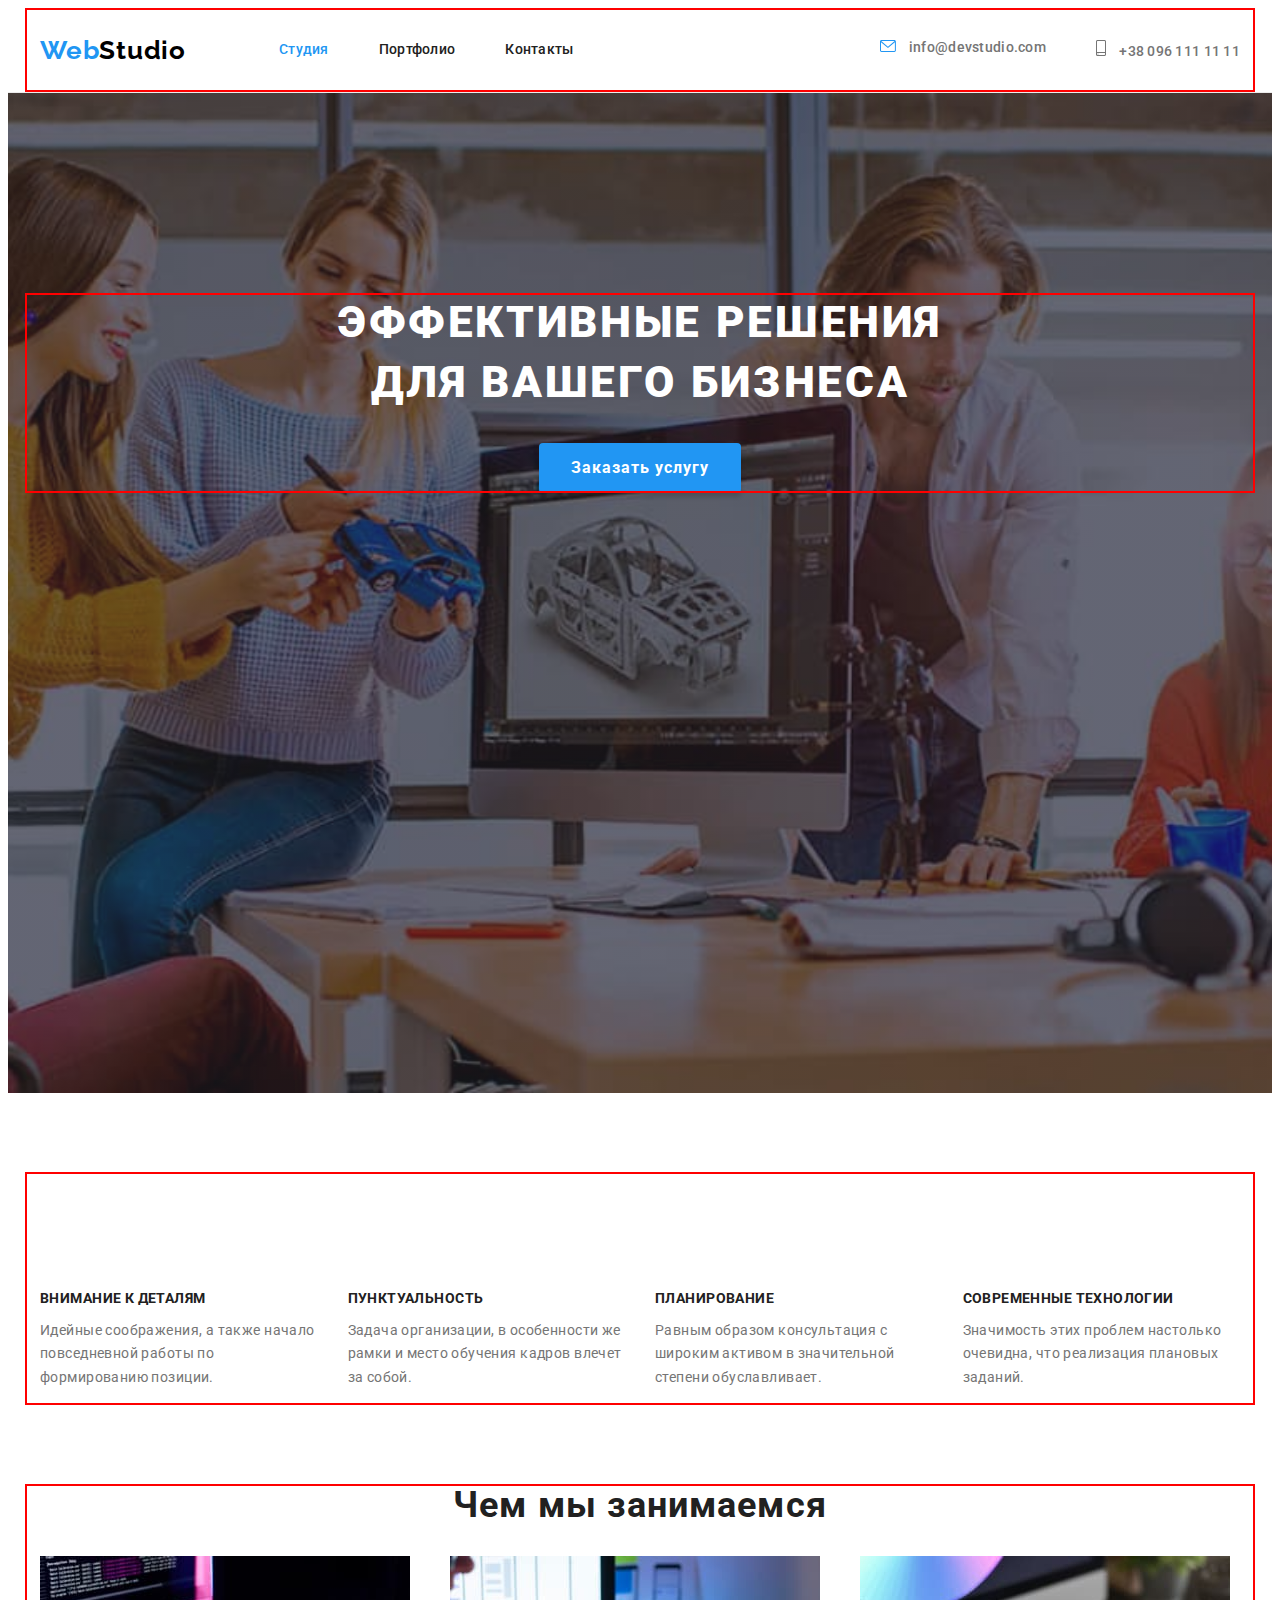
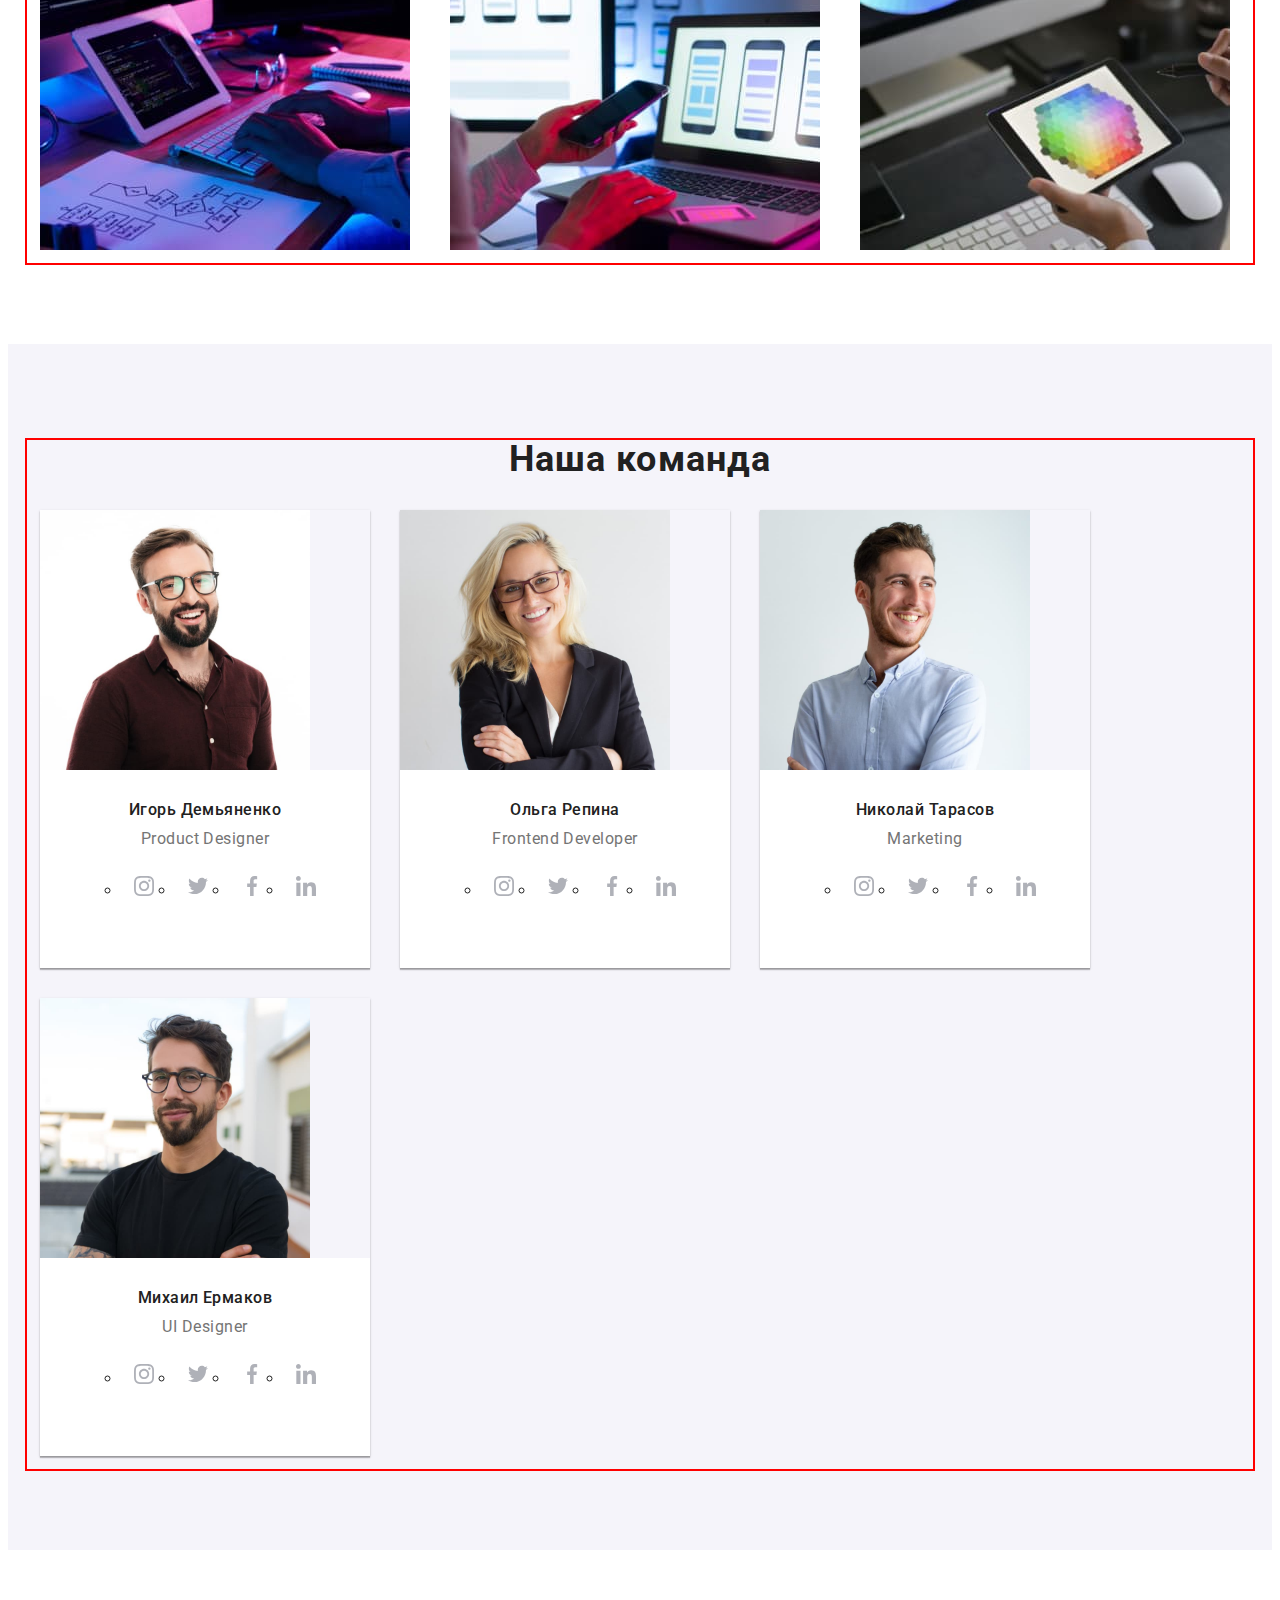
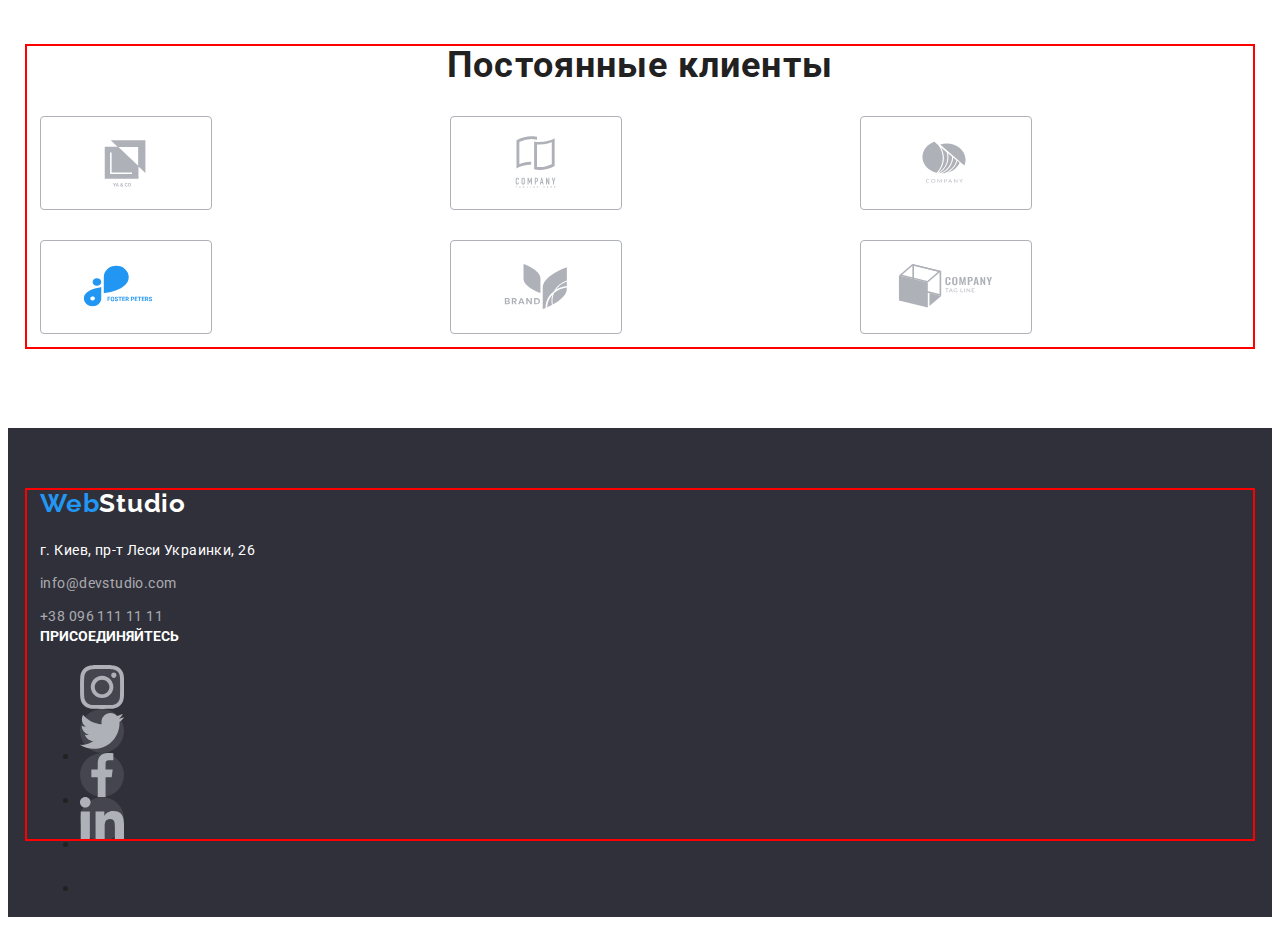
==== index.html @ 1b269baf "hw 4" ====
<!DOCTYPE html>
<html lang="ru">
    <head>
     <meta charset="UTF-8">
     <meta http-equiv="X-UA-Compatible" content="IE=edge">
     <meta name="viewport" content="width=device-width, initial-scale=1.0">
    <link rel="preconnect" href="https://fonts.googleapis.com">
    <link rel="preconnect" href="https://fonts.gstatic.com" crossorigin>
    <link href="https://fonts.googleapis.com/css2?family=Raleway:wght@700&family=Roboto:wght@400;500;700;900&display=swap"
        rel="stylesheet">
    <link rel="stylesheet" href="https://cdnjs.cloudflare.com/ajax/libs/modern-normalize/1.1.0/modern-normalize.min.css"
        integrity="sha512-wpPYUAdjBVSE4KJnH1VR1HeZfpl1ub8YT/NKx4PuQ5NmX2tKuGu6U/JRp5y+Y8XG2tV+wKQpNHVUX03MfMFn9Q=="
        crossorigin="anonymous" referrerpolicy="no-referrer" />
     <link rel="stylesheet" href="./css/styles.css"/>
     <title>WebStudio</title>
    </head>
    <body>
     <!--Header-->
      <header class="header">
        <div class="container header-container">
          <a class="logo link" href="" >
            <span class="logo-web">Web</span><span class="logo-studio">Studio</span>
          </a>
         <nav class="header-nav">
             <ul class="header-list list">
                 <li class="header-item">
                     <a class="header-link link current" href="./index.html">Студия</a>
                 </li>
                 <li class="header-item">
                     <a class="header-link link" href="./portfolio.html">Портфолио</a>
                 </li>
                 <li class="header-item">
                     <a class="header-link link" href="">Контакты</a>
                 </li>
             </ul>
         </nav>
         <ul class="header-contacts list">
            <li class="header-contact-item"> 
                <a class="contact-link  link" href="mailto:info@devstudio.com">
                    <svg class="icon-mail" width="16" height="12" >
                        <use href="./images/symbol-defs.svg#icon-envelope"></use>
                    </svg>
                    info@devstudio.com</a>
            </li> 
            <li class="header-contact-item">
                <a class="contact-link link  " href="tel:+380961111111">
                    <svg class="icon-tel" width="10" height="16">
                        <use href="./images/symbol-defs.svg#icon-smartphone"></use>
                    </svg>
                     +38 096 111 11 11</a></li>
         </ul>  
        </div>    
      </header>
      <!--Main-->
      <!----"Заказать услугу"-->
      <main class="main-body">
        <section class=" main-title overlay">
          <div class="container ">
            <h1 class="main-text"> Эффективные решения для вашего бизнеса </h1>
            <button class="btn" type="button">Заказать услугу</button>
          </div>
            
        </section>
        <!--Преимущества-->
        <section class="section benefits">
            <div class="container">
            <ul class="benefits-list card-set list">
                <li class="card-set-item benefits-icon">
                    <div>
                        <svg width="70" height="70">
                            <use href="./images/icons.svg#icon-antenna"></use>
                        </svg>
                    </div>
                    <h2 class="feature">Внимание к деталям</h2>
                    <p class="feature-item">Идейные соображения, а также начало повседневной работы по формированию позиции.</p>
                </li> 
                <li class="card-set-item benefits-icon">
                    <div>
                        <svg width="70" height="70">
                            <use href="./images/icons.svg#icon-clock"></use>
                        </svg>
                    </div>
                    <h2 class="feature">Пунктуальность</h2>
                    <p class="feature-item">Задача организации, в особенности же рамки и место обучения кадров влечет за собой.</p>
                </li>
                <li class="card-set-item benefits-icon">
                    <div>
                        <svg width="70" height="70">
                            <use href="./images/icons.svg#icon-diagram"></use>
                        </svg>
                    </div>
                    <h2 class="feature">Планирование</h2>
                    <p class="feature-item">Равным образом консультация с широким активом в значительной степени обуславливает.</p>
                </li>
                <li class="card-set-item benefits-icon">
                    <div>
                        <svg width="70" height="70">
                            <use href="./images/icons.svg#icon-astronaut"></use>
                        </svg>
                    </div>
                    <h2 class="feature">Современные технологии</h2>
                    <p class="feature-item">Значимость этих проблем настолько очевидна, что реализация плановых заданий.</p>
                </li>
            </ul>
            </div>
        </section>     
        <!--Чем мы занимаемся-->   
        <section class="section features">
            <div class="container">
            <h2 class="cards">Чем мы занимаемся</h2>
            <ul class="cards-list card-set list">
                <li class="card-set-item"> <img class="card-img" src="./images/cards/box1.jpg" alt="разработка ПО" width="370" height="294"/></li>
                <li class="card-set-item"> <img class="card-img" src="./images/cards/box2.jpg" alt="тестирование ПО" width="370" height="294" /></li>
                <li class="card-set-item"> <img class="card-img" src="./images/cards/box3.jpg" alt="дизайн" width="370" height="294"/> </li>
            </ul>
            </div>
        </section>
        <!--Наша команда-->
        <section class="section main-team">
            <div class="container">
            <h2 class="team">Наша команда</h2>
            <ul class="team-list card-set list">
                <li class="team-item card-set-item"> 
                    <img class="team-img" src="./images/team/img1.jpg" alt="участник команды 1" width="270" height="260" >
                    <div class="team-wrapper">
                        <h3 class="team-name">Игорь Демьяненко</h3>
                        <p class="team-position" lang="en">Product Designer</p>
                        <ul class="icon-list">
                            <li class="icon-item">
                                <a class="icon-link" href="">
                                    <svg class="team-icon"> 
                                        <use href="./images/symbol-defs.svg#icon-instagram"></use>
                                    </svg>
                                </a>
                            </li>
                            <li class="icon-item">
                                <a class="icon-link" href="">
                                    <svg class="team-icon">
                                        <use href="./images/symbol-defs.svg#icon-twitter"></use>
                                    </svg>
                                </a>
                            </li>
                            <li class="icon-item">
                                <a class="icon-link" href="">
                                    <svg class="team-icon">
                                        <use href="./images/symbol-defs.svg#icon-facebook"></use>
                                    </svg>
                                </a>
                            </li>
                            <li class="icon-item">
                                <a class="icon-link" href="">
                                    <svg class="team-icon">
                                        <use href="./images/symbol-defs.svg#icon-linkedin"></use>
                                    </svg>
                                </a>
                            </li>
                        </ul>
                    </div>                    
                </li>
                <li class="team-item card-set-item">
                     <img class="team-img" src="./images/team/img2.jpg" alt="участник команды 2" width="270" height="260" >
                     <div class="team-wrapper">
                        <h3 class="team-name">Ольга Репина</h3>
                        <p class="team-position" lang="en">Frontend Developer</p>
                        <ul class="icon-list">
                            <li class="icon-item">
                                <a class="icon-link" href="">
                                    <svg class="team-icon">
                                        <use href="./images/symbol-defs.svg#icon-instagram"></use>
                                    </svg>
                                </a>
                            </li>
                            <li class="icon-item">
                                <a class="icon-link" href="">
                                    <svg class="team-icon">
                                        <use href="./images/symbol-defs.svg#icon-twitter"></use>
                                    </svg>
                                </a>
                            </li>
                            <li class="icon-item">
                                <a class="icon-link" href="">
                                    <svg class="team-icon">
                                        <use href="./images/symbol-defs.svg#icon-facebook"></use>
                                    </svg>
                                </a>
                            </li>
                            <li class="icon-item">
                                <a class="icon-link" href="">
                                    <svg class="team-icon">
                                        <use href="./images/symbol-defs.svg#icon-linkedin"></use>
                                    </svg>
                                </a>
                            </li>
                        </ul>
                     </div>                     
                </li>
                <li class="team-item card-set-item"> 
                    <img class="team-img" src="./images/team/img3.jpg" alt="участник команды 3" width="270" height="260" >
                    <div class="team-wrapper">
                        <h3 class="team-name">Николай Тарасов</h3>
                        <p class="team-position" lang="en">Marketing</p>
                        <ul class="icon-list">
                            <li class="icon-item">
                                <a class="icon-link" href="">
                                    <svg class="team-icon">
                                        <use href="./images/symbol-defs.svg#icon-instagram"></use>
                                    </svg>
                                </a>
                            </li>
                            <li class="icon-item">
                                <a class="icon-link" href="">
                                    <svg class="team-icon">
                                        <use href="./images/symbol-defs.svg#icon-twitter"></use>
                                    </svg>
                                </a>
                            </li>
                            <li class="icon-item">
                                <a class="icon-link" href="">
                                    <svg class="team-icon">
                                        <use href="./images/symbol-defs.svg#icon-facebook"></use>
                                    </svg>
                                </a>
                            </li>
                            <li class="icon-item">
                                <a class="icon-link" href="">
                                    <svg class="team-icon">
                                        <use href="./images/symbol-defs.svg#icon-linkedin"></use>
                                    </svg>
                                </a>
                            </li>
                        </ul>
                    </div>
                 </li>
                <li class="team-item card-set-item">
                     <img class="team-img" src="./images/team/img4.jpg" alt="участник команды 4" width="270" height="260"> 
                     <div class="team-wrapper">
                        <h3 class="team-name">Михаил Ермаков</h3>
                        <p class="team-position" lang="en">UI Designer</p>
                        <ul class="icon-list">
                            <li class="icon-item">
                                <a class="icon-link" href="">
                                    <svg class="team-icon">
                                        <use href="./images/symbol-defs.svg#icon-instagram"></use>
                                    </svg>
                                </a>
                            </li>
                            <li class="icon-item">
                                <a class="icon-link" href="">
                                    <svg class="team-icon">
                                        <use href="./images/symbol-defs.svg#icon-twitter"></use>
                                    </svg>
                                </a>
                            </li>
                            <li class="icon-item">
                                <a class="icon-link" href="">
                                    <svg class="team-icon">
                                        <use href="./images/symbol-defs.svg#icon-facebook"></use>
                                    </svg>
                                </a>
                            </li>
                            <li class="icon-item">
                                <a class="icon-link" href="">
                                    <svg class="team-icon">
                                        <use href="./images/symbol-defs.svg#icon-linkedin"></use>
                                    </svg>
                                </a>
                            </li>
                        </ul>
                     </div>
                     
                </li>
            </ul>     
            </div>
        </section>
        <!--Постоянные клиенты-->
        <section class="clients">
            <div class="container">
                <h2 class="cards">Постоянные клиенты</h2>
                <ul class="cards-list card-set list">
                    <li class="card-set-item">
                        <a class="client-link" href="">
                            <svg class="client-logo">
                                <use href="./images/symbol-defs.svg#icon-Logo-1"></use>
                            </svg>
                        </a>
                    </li>
                    <li class="card-set-item">
                        <a class="client-link" href="">
                            <svg class="client-logo">
                                <use href="./images/symbol-defs.svg#icon-Logo-2"></use>
                            </svg>
                        </a>
                    </li>
                    <li class="card-set-item">
                        <a class="client-link" href="">
                            <svg class="client-logo">
                                <use href="./images/symbol-defs.svg#icon-Logo-3"></use>
                            </svg>
                        </a>
                    </li>
                    <li class="card-set-item">
                        <a class="client-link" href="">
                            <svg class="client-logo">
                                <use href="./images/symbol-defs.svg#icon-Logo-4"></use>
                            </svg>
                        </a>
                    </li>
                    <li class="card-set-item">
                        <a class="client-link" href="">
                            <svg class="client-logo">
                                <use href="./images/symbol-defs.svg#icon-Logo-5"></use>
                            </svg>
                        </a>
                    </li>
                    <li class="card-set-item">
                        <a class="client-link" href="">
                            <svg class="client-logo">
                                <use href="./images/symbol-defs.svg#icon-Logo-6"></use>
                            </svg>
                        </a>
                    </li>
                </ul>
            
               
            </div>
        </section>
      </main>
      <!--Footer-->
      <footer class="footer">
        <div class="container">
        <div class="container-address">
        <a class="footer-logo link" href="">
            <span class="footer-logo-web">Web</span><span class="footer-logo-studio">Studio</span>
        </a>
          <address class="address">
            <ul class="contacts">
                <li class="address-item">г. Киев, пр-т Леси Украинки, 26</li>
                <li class="address-item"><a class="address-link link" href="mailto:info@devstudio.com">info@devstudio.com</a></li>
                <li class="address-item"><a class="address-link link" href="tel:+380961111111">+38 096 111 11 11</a></li>
            </ul>
          </address>
        </div>
        <div class="join">
            <h1 class="join-title">Присоединяйтесь</h1>
            <ul clas="social">
                <li class="social-item"> 
                    <a class="social-link" href="">
                    <svg>
                        <use href="./images/symbol-defs.svg#icon-instagram"></use>
                    </svg>
                </a></li>
                <li class="social-item">
                    <a class="social-link" href="">
                        <svg>
                            <use href="./images/symbol-defs.svg#icon-twitter"></use>
                        </svg>
                    </a>
                </li>
                <li class="social-item">
                    <a class="social-link" href="">
                        <svg>
                            <use href="./images/symbol-defs.svg#icon-facebook"></use>
                        </svg>
                    </a>
                </li>
                <li class="social-item">
                    <a class="social-link" href="">
                        <svg>
                            <use href="./images/symbol-defs.svg#icon-linkedin"></use>
                        </svg>
                    </a>
                </li>
            </ul>
        </div>
        </div>
      </footer>
    
    </body>
</html>
---- css/styles.css ----
:root {
    --text-color:#212121;
    --secondry-text-color: #757575;
    --link-text-color: #2196F3;

    --item: 3;
    --indent: 30px;
}


body {
    font-family: 'Roboto', sans-serif;
    color: var(--text-color);
}

h1, h2, h3, h4, p, ul {
    margin-top: 0;
}

p:last-child {
    margin: 0;
}

img {
    display: block;
}
.list {
    list-style: none;
    margin: 0;
    padding: 0;
}

.link {
    text-decoration: none;
    color: currentColor;
}

.section {
    padding-top: 94px;
    padding-bottom: 94px;
}
.container {
    outline: 2px solid red;
    outline-offset: -2px;
    width: 1200px;
    padding-left: 15px;
    padding-right: 15px;
    margin-left: auto;
    margin-right: auto;
}
/*сетка на флексах*/
.card-set {
    display: flex;
    flex-wrap: wrap;
    margin: calc(-1 * var(--indent)/2);    
}

.card-set-item {
    flex-basis: calc((100% - var(--indent) * var(--item)) / var(--item));

    margin: calc(var(--indent)/2)
}
/*-----------Header-----------*/

.header {
   border-bottom: 1px solid #ECECEC;
}
.header-container {
    display: flex;
    align-items: center;
}

.header-item {
    margin-right: 50px;
}
.header-item:last-child {
    margin-right: 0;
}
.header-contacts {
    display: flex;
    margin-left: auto;
}

.logo {
    font-family: 'Raleway';
    font-weight: 700;
    font-size: 26px;
    line-height: 1.19;
    letter-spacing: 0.03em;
    margin-right: 93px;
}
.logo-web {
    color: var(--link-text-color);
}
.logo-studio {
    color: #000000;
}

.header-list {
display: flex;
}

.header-link {
    font-weight: 500;
    font-size: 14px;
    line-height: 1.14;
    letter-spacing: 0.02em;
    color: var(--text-color);
    display: block;
    padding-top: 32px;
    padding-bottom: 32px;
}
.current {
    color: var(--link-text-color);
}

.header-contact-item:not(:last-child) {
    margin-right: 50px;
}

.contact-link {
    font-weight: 500;
    font-size: 14px;
    line-height: 1.14;
    letter-spacing: 0.02em;
    color: var(--secondry-text-color);
    padding-top: 32px;
    padding-bottom: 32px;
    display: block;
}
.icon-mail,
.icon-tel {
    margin-right: 10px;
    fill: var(--secondry-text-color);
    align-self: center;
}
.header-link:hover,
.contact-link:hover {
    color: var(--link-text-color);
}
.header-link:focus,
.contact-link:focus {
    color: var(--link-text-color);
}

/*-----------MAIN-----------*/
.main-title {
    padding-top: 200px;
    padding-bottom: 200px;

    background-color: #2F303A; 
}

.main-text {
    margin-left: auto;
    margin-right: auto;
    margin-bottom: 30px;
        
    font-weight: 900;
    font-size: 44px;
    line-height: 1.36;
    text-align: center;
    letter-spacing: 0.06em;
    color: #FFFFFF;
    text-transform: uppercase;
    width: 696px;
    height: 120px;
    left: 452px;
    top: 280px;
}
.btn {
    display: block;
    margin-left: auto;
    margin-right: auto;
    padding: 10px 32px;

    font-family: inherit;
    font-weight: 700;
    font-size: 16px;
    line-height: 1.88;
    letter-spacing: 0.06em;    
    color: #FFFFFF;
    background-color: #2196F3;
    box-shadow: 0px 4px 4px rgba(0, 0, 0, 0.15);
    border-radius: 4px;
    border: none;
    cursor: pointer;
    
}    
.btn:hover {
    color: #FFFFFF;
    background-color: #188CE8;
}
.btn:focus {
    color: #FFFFFF;
    background-color: #188CE8;
}
.overlay {
    max-width: 1600px;
    height: 600px;
    margin-left: auto;
    margin-right: auto;
    background-image: linear-gradient(to right,
        rgba(47, 48, 58, 0.4),
        rgba(47, 48, 58, 0.4)), url(../images/headerImg.jpg);
    background-repeat: no-repeat;
    background-position: center;
    background-size: cover;
    background-color: #2F303A;
}
 /*Преимущества*/
.benefits {
    padding-bottom: 47px;
}
.benefits-list {
     --item: 4;
}
/*.benefits-icon::before {
   display: block;
   content: "";
   width: 270px;
   height: 120px;
   left: 215px;
   top: 774px;
   background-repeat: no-repeat;
   background-size: contain;
   background-position: center;
   background-color: #F5F4FA;
   border-radius: 4px;
   
}
.benefits-icon:nth-child(1)::before{
background-image: url(../images/icon.svg/antenna\ 1.svg);
}
.benefits-icon:nth-child(2)::before{
    background-image: url(../images/icon.svg/clock\ 1.svg);
}
.benefits-icon:nth-child(3)::before{
background-image: url(../images/icon.svg/diagram\ 1.svg);
}
.benefits-icon:nth-child(4)::before{
    background-image: url(../images/icon.svg/astronaut\ 1.svg);
}*/


.feature {
    font-weight: 700;
    font-size: 14px;
    line-height: 1.14;
    letter-spacing: 0.03em;
    color: var(--text-color);
    text-transform: uppercase;
    margin-top: 30px;
}

.feature-item {
    font-size: 14px;
    line-height: 1.71;
    letter-spacing: 0.03em;
    color: var(--secondry-text-color);
}
/*Чем мы занимаемся*/
.features {
    padding-top: 47px;
}
.cards {
    font-weight: 700;
    font-size: 36px;
    line-height: 1.17;
    text-align: center;
    letter-spacing: 0.03em;
    color: var(--text-color);
}
.card-set-item {
    list-style: none;
}
/*Наша команда*/
.main-team {
    background-color: #F5F4FA;
}
.team {
    font-weight: 700;
    font-size: 36px;
    line-height: 1.17;
    text-align: center;
    letter-spacing: 0.03em;
    color: var(--text-color);
}
.team-list {
    --item: 4;
}
.team-item {
    list-style: none;
}
.team-item {
    box-shadow: 0px 1px 3px rgba(0, 0, 0, 0.12), 0px 1px 1px rgba(0, 0, 0, 0.14), 0px 2px 1px rgba(0, 0, 0, 0.2);
}
.team-wrapper {
    padding: 30px 10px;
    background-color: #FFFFFF;
}
.team-name {
    font-weight: 500;
    font-size: 16px;
    line-height: 1.19;
    text-align: center;
    letter-spacing: 0.03em;
    color: var(--text-color);
    
    margin-bottom: 10px;

}
.team-position {
    font-size: 16px;
    line-height: 1.19;
    text-align: center;
    letter-spacing: 0.03em;
    color: var(--secondry-text-color);
}
.icon-list {
    display: flex;
    margin-bottom: 30px;
    margin-left: 32px;
    margin-right: 32px;
}
.icon-list .icon-item + .icon-item {
    margin-left: 10px;
}
.icon-link {
    display: flex;
    justify-content: center;
    align-items: center;
    width: 44px;
    height: 44px;
    background-color: #FFFFFF;
    border-radius: 50%;
    transition: background-color 250ms cubic-bezier(0.4, 0, 0.2, 1),
            color 250ms cubic-bezier(0.4, 0, 0.2, 1);
}
.icon-link:hover {
    background-color: var(--link-text-color);
}
.team-icon {
    width: 20px;
    height: 20px;
    fill: #afb1b8;
}
/*Постоянные клиенты*/
.clients {
    padding-top: 94px;
    padding-bottom: 94px;
}
.client-link {
    display: flex;
    justify-content: center;
    align-items: center;
    width: 170px;
    height: 92px;
    border: 1px solid #afb1b8;
    border-radius: 4px;
    transition: color 250ms cubic-bezier(0.4, 0, 0.2, 1);
}
.client-link:hover {
    border: 1px solid var(--link-text-color);
}
.client-logo {
    width: 106px;
    height: 60px;
    fill: #afb1b8;
}

 /*-----------FOOTER-----------*/
.footer {
    background: #2F303A;
    padding-top: 60px;
    padding-bottom: 60px;
}
.footer-logo {
    font-family: 'Raleway';
    font-weight: 700;
    font-size: 26px;
    line-height: 1.19;
    letter-spacing: 0.03em;
}
.footer-logo-web {
    color: var(--link-text-color)
}
.footer-logo-studio {
    color: #FFFFFF;
}
.address {
    margin-top: 20px;
    font-size: 14px;
    line-height: 1.71;
    letter-spacing: 0.03em;
    color: #FFFFFF;
    font-style: normal;
}
.contacts {
    margin: 0;
    padding: 0;
}
.address-link {
    font-weight: 400;
    font-size: 14px;
    line-height: 1.71;
    letter-spacing: 0.03em;
    color: rgba(255, 255, 255, 0.6);    
}
.address-link:hover {
    color: var(--link-text-color);
}
.address-link:focus {
    color: var(--link-text-color)
}
.address-item {
    list-style: none;
}
.address-item:not(:last-child) {
    margin-bottom: 9px;
}
.join-title {
    margin-bottom: 20px;
    font-weight: 700;
    font-size: 14px;
    line-height: 1.14;
    text-transform: uppercase;
    color: #FFFFFF
}
.social {
    display: flex;
}
.social-link {
    display: flex;
    justify-content: center;
    align-items: center;
    width: 44px;
    height: 44px;
    background-color: rgba(255, 255, 255, 0.1);
    border-radius: 50%;
    transition: background-color 250ms cubic-bezier(0.4, 0, 0.2, 1),
        color 250ms cubic-bezier(0.4, 0, 0.2, 1);
}
.social-link:hover {
    background-color: var(--link-text-color);
}
.social-icon {
    width: 20px;
    height: 20px;
    fill: #FFFFFF;
}
 /*-----------Main-Portfolio-----------*/
 .filter-list {
     display: flex;
     justify-content: center;
     margin-bottom: 50px;
 }
 .filter-item:not(:last-child) {
     margin-right: 8px;
 }
    
 .filter-btn {
    padding: 6px 22px;
    font-weight: 500;
    font-size: 16px;
    line-height: 1.62;
    text-align: center;
    letter-spacing: 0.03em;
    color: #212121;
    background-color: #F5F4FA;
    
    border: none;
    border-radius: 4px;
    cursor: pointer;
 }
 .filter-btn:hover, 
 .filter-btn:focus {
    color: #FFFFFF;
    background-color: #2196F3;
    box-shadow: 0px 3px 1px rgba(0, 0, 0, 0.1), 0px 1px 2px rgba(0, 0, 0, 0.08),
            0px 2px 2px rgba(0, 0, 0, 0.12);
 }
  .filter-btn.current {
    color: #FFFFFF;
    background-color: #2196F3;
 }
 .project-item {
    list-style: none;
 }
 .portfolio-wrapper {
     padding: 20px 24px;
     border: 1px solid #EEEEEE;
     border-top: none;
 }

 .project-title {
    font-weight: 700;
    font-size: 18px;
    line-height: 2;
    letter-spacing: 0.06em;
    color: var(--text-color);
    margin-bottom: 4px;
 }
 .project-text {
    font-size: 16px;
    line-height: 1.88;
    letter-spacing: 0.03em;
    color: var(--secondry-text-color)
 }
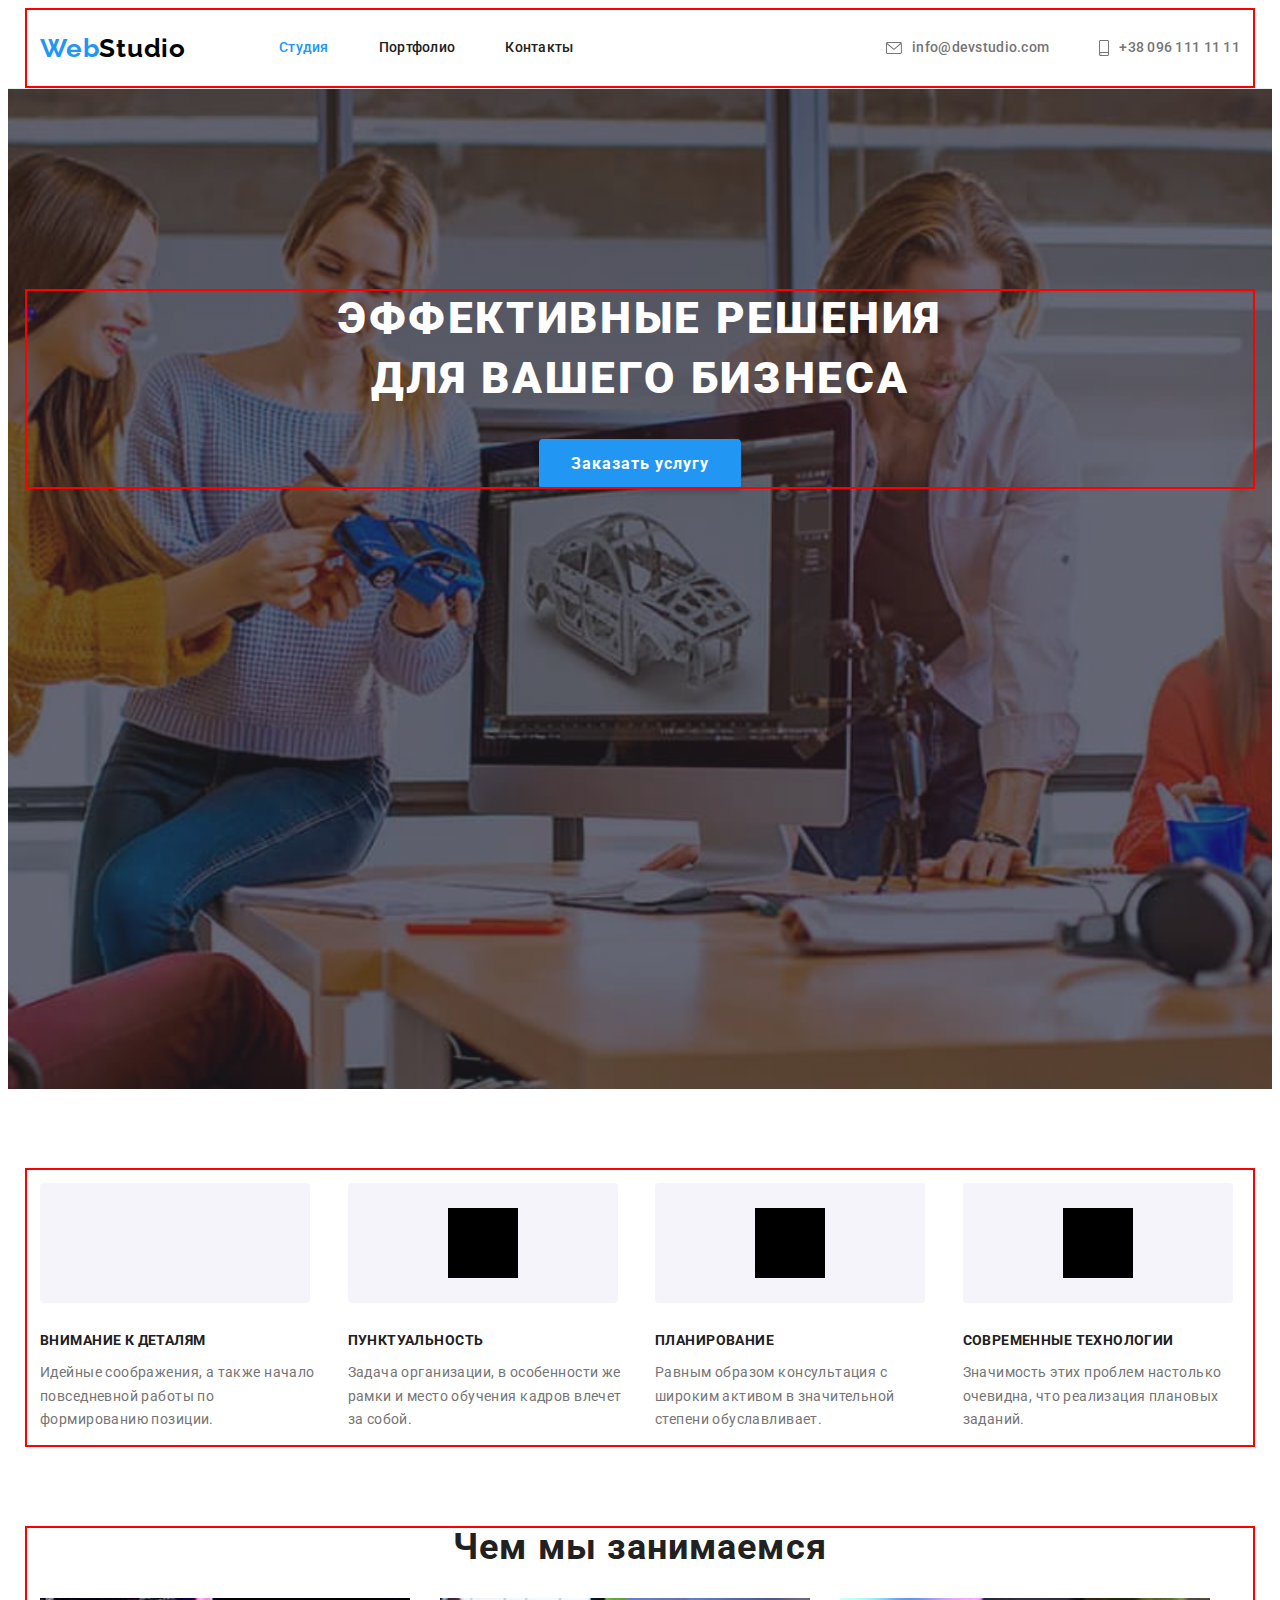
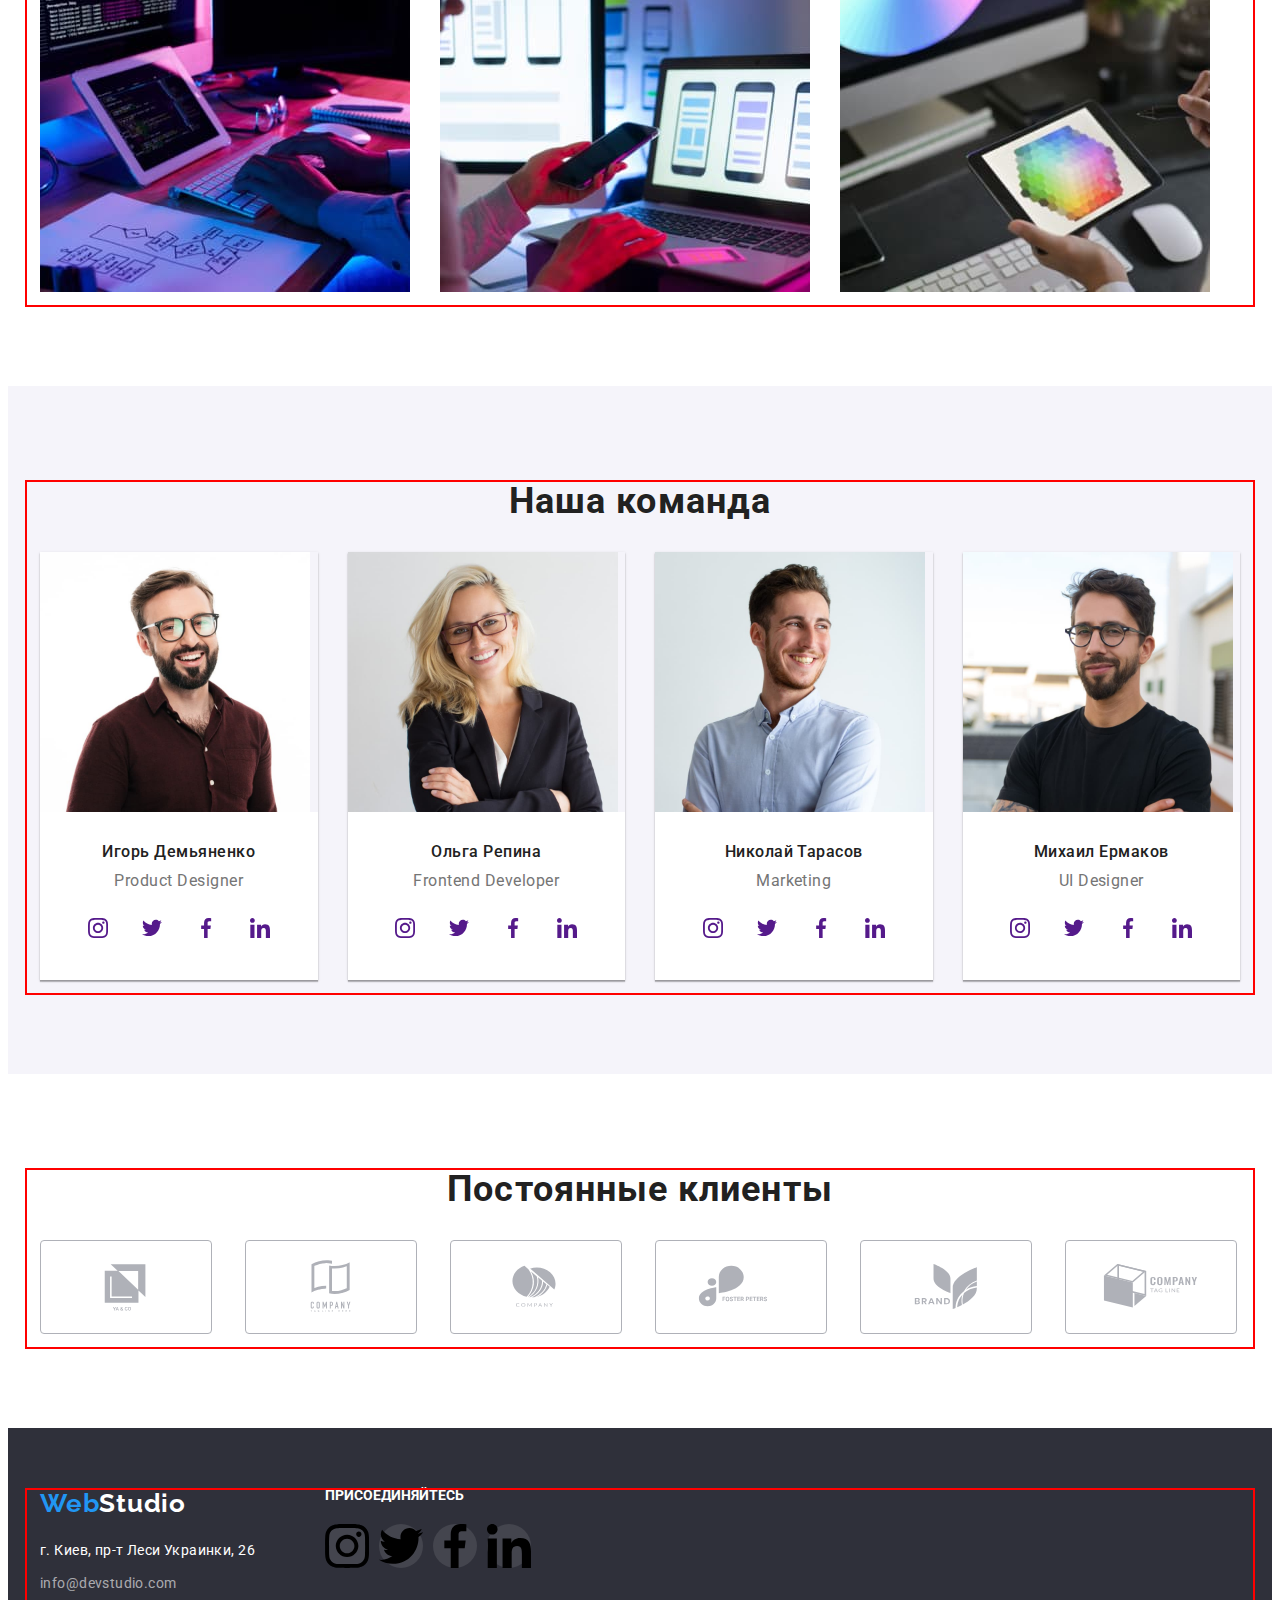
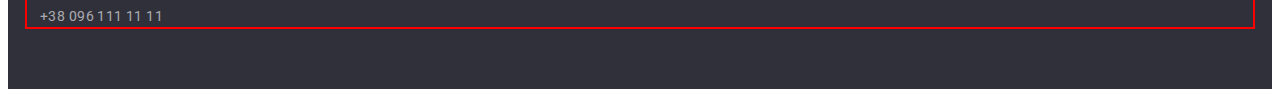
==== commit f01c7565: "Вправки  дз 4" ====
--- a/index.html
+++ b/index.html
@@ -38,21 +38,21 @@
             <li class="header-contact-item"> 
                 <a class="contact-link  link" href="mailto:info@devstudio.com">
                     <svg class="icon-mail" width="16" height="12" >
-                        <use href="./images/symbol-defs.svg#icon-envelope"></use>
+                        <use href="./images/icons.svg#icon-envelope"></use>
                     </svg>
                     info@devstudio.com</a>
             </li> 
             <li class="header-contact-item">
                 <a class="contact-link link  " href="tel:+380961111111">
                     <svg class="icon-tel" width="10" height="16">
-                        <use href="./images/symbol-defs.svg#icon-smartphone"></use>
+                        <use href="./images/icons.svg#icon-smartphone"></use>
                     </svg>
                      +38 096 111 11 11</a></li>
          </ul>  
         </div>    
       </header>
       <!--Main-->
-      <!----"Заказать услугу"-->
+      <!--"Заказать услугу"-->
       <main class="main-body">
         <section class=" main-title overlay">
           <div class="container ">
@@ -66,16 +66,16 @@
             <div class="container">
             <ul class="benefits-list card-set list">
                 <li class="card-set-item benefits-icon">
-                    <div>
+                    <div class="benefits-rectangle">
                         <svg width="70" height="70">
-                            <use href="./images/icons.svg#icon-antenna"></use>
+                            <use href="./images/icons.svg.svg#icon-antenna"></use>
                         </svg>
                     </div>
                     <h2 class="feature">Внимание к деталям</h2>
                     <p class="feature-item">Идейные соображения, а также начало повседневной работы по формированию позиции.</p>
                 </li> 
                 <li class="card-set-item benefits-icon">
-                    <div>
+                    <div class="benefits-rectangle">
                         <svg width="70" height="70">
                             <use href="./images/icons.svg#icon-clock"></use>
                         </svg>
@@ -84,7 +84,7 @@
                     <p class="feature-item">Задача организации, в особенности же рамки и место обучения кадров влечет за собой.</p>
                 </li>
                 <li class="card-set-item benefits-icon">
-                    <div>
+                    <div class="benefits-rectangle">
                         <svg width="70" height="70">
                             <use href="./images/icons.svg#icon-diagram"></use>
                         </svg>
@@ -93,7 +93,7 @@
                     <p class="feature-item">Равным образом консультация с широким активом в значительной степени обуславливает.</p>
                 </li>
                 <li class="card-set-item benefits-icon">
-                    <div>
+                    <div class="benefits-rectangle">
                         <svg width="70" height="70">
                             <use href="./images/icons.svg#icon-astronaut"></use>
                         </svg>
@@ -125,32 +125,32 @@
                     <div class="team-wrapper">
                         <h3 class="team-name">Игорь Демьяненко</h3>
                         <p class="team-position" lang="en">Product Designer</p>
-                        <ul class="icon-list">
-                            <li class="icon-item">
+                        <ul class="icon-list list">
+                            <li class="icon-item ">
                                 <a class="icon-link" href="">
                                     <svg class="team-icon"> 
-                                        <use href="./images/symbol-defs.svg#icon-instagram"></use>
-                                    </svg>
-                                </a>
-                            </li>
-                            <li class="icon-item">
-                                <a class="icon-link" href="">
-                                    <svg class="team-icon">
-                                        <use href="./images/symbol-defs.svg#icon-twitter"></use>
-                                    </svg>
-                                </a>
-                            </li>
-                            <li class="icon-item">
-                                <a class="icon-link" href="">
-                                    <svg class="team-icon">
-                                        <use href="./images/symbol-defs.svg#icon-facebook"></use>
-                                    </svg>
-                                </a>
-                            </li>
-                            <li class="icon-item">
-                                <a class="icon-link" href="">
-                                    <svg class="team-icon">
-                                        <use href="./images/symbol-defs.svg#icon-linkedin"></use>
+                                        <use href="./images/icons.svg#icon-instagram"></use>
+                                    </svg>
+                                </a>
+                            </li>
+                            <li class="icon-item ">
+                                <a class="icon-link" href="">
+                                    <svg class="team-icon">
+                                        <use href="./images/icons.svg#icon-twitter"></use>
+                                    </svg>
+                                </a>
+                            </li>
+                            <li class="icon-item ">
+                                <a class="icon-link" href="">
+                                    <svg class="team-icon">
+                                        <use href="./images/icons.svg#icon-facebook"></use>
+                                    </svg>
+                                </a>
+                            </li>
+                            <li class="icon-item ">
+                                <a class="icon-link" href="">
+                                    <svg class="team-icon">
+                                        <use href="./images/icons.svg#icon-linkedin"></use>
                                     </svg>
                                 </a>
                             </li>
@@ -162,32 +162,32 @@
                      <div class="team-wrapper">
                         <h3 class="team-name">Ольга Репина</h3>
                         <p class="team-position" lang="en">Frontend Developer</p>
-                        <ul class="icon-list">
-                            <li class="icon-item">
-                                <a class="icon-link" href="">
-                                    <svg class="team-icon">
-                                        <use href="./images/symbol-defs.svg#icon-instagram"></use>
-                                    </svg>
-                                </a>
-                            </li>
-                            <li class="icon-item">
-                                <a class="icon-link" href="">
-                                    <svg class="team-icon">
-                                        <use href="./images/symbol-defs.svg#icon-twitter"></use>
-                                    </svg>
-                                </a>
-                            </li>
-                            <li class="icon-item">
-                                <a class="icon-link" href="">
-                                    <svg class="team-icon">
-                                        <use href="./images/symbol-defs.svg#icon-facebook"></use>
-                                    </svg>
-                                </a>
-                            </li>
-                            <li class="icon-item">
-                                <a class="icon-link" href="">
-                                    <svg class="team-icon">
-                                        <use href="./images/symbol-defs.svg#icon-linkedin"></use>
+                        <ul class="icon-list list">
+                            <li class="icon-item ">
+                                <a class="icon-link" href="">
+                                    <svg class="team-icon">
+                                        <use href="./images/icons.svg#icon-instagram"></use>
+                                    </svg>
+                                </a>
+                            </li>
+                            <li class="icon-item ">
+                                <a class="icon-link" href="">
+                                    <svg class="team-icon">
+                                        <use href="./images/icons.svg#icon-twitter"></use>
+                                    </svg>
+                                </a>
+                            </li>
+                            <li class="icon-item ">
+                                <a class="icon-link" href="">
+                                    <svg class="team-icon">
+                                        <use href="./images/icons.svg#icon-facebook"></use>
+                                    </svg>
+                                </a>
+                            </li>
+                            <li class="icon-item ">
+                                <a class="icon-link" href="">
+                                    <svg class="team-icon">
+                                        <use href="./images/icons.svg#icon-linkedin"></use>
                                     </svg>
                                 </a>
                             </li>
@@ -199,32 +199,32 @@
                     <div class="team-wrapper">
                         <h3 class="team-name">Николай Тарасов</h3>
                         <p class="team-position" lang="en">Marketing</p>
-                        <ul class="icon-list">
-                            <li class="icon-item">
-                                <a class="icon-link" href="">
-                                    <svg class="team-icon">
-                                        <use href="./images/symbol-defs.svg#icon-instagram"></use>
-                                    </svg>
-                                </a>
-                            </li>
-                            <li class="icon-item">
-                                <a class="icon-link" href="">
-                                    <svg class="team-icon">
-                                        <use href="./images/symbol-defs.svg#icon-twitter"></use>
-                                    </svg>
-                                </a>
-                            </li>
-                            <li class="icon-item">
-                                <a class="icon-link" href="">
-                                    <svg class="team-icon">
-                                        <use href="./images/symbol-defs.svg#icon-facebook"></use>
-                                    </svg>
-                                </a>
-                            </li>
-                            <li class="icon-item">
-                                <a class="icon-link" href="">
-                                    <svg class="team-icon">
-                                        <use href="./images/symbol-defs.svg#icon-linkedin"></use>
+                        <ul class="icon-list list">
+                            <li class="icon-item ">
+                                <a class="icon-link" href="">
+                                    <svg class="team-icon">
+                                        <use href="./images/icons.svg#icon-instagram"></use>
+                                    </svg>
+                                </a>
+                            </li>
+                            <li class="icon-item ">
+                                <a class="icon-link" href="">
+                                    <svg class="team-icon">
+                                        <use href="./images/icons.svg#icon-twitter"></use>
+                                    </svg>
+                                </a>
+                            </li>
+                            <li class="icon-item ">
+                                <a class="icon-link" href="">
+                                    <svg class="team-icon">
+                                        <use href="./images/icons.svg#icon-facebook"></use>
+                                    </svg>
+                                </a>
+                            </li>
+                            <li class="icon-item ">
+                                <a class="icon-link" href="">
+                                    <svg class="team-icon">
+                                        <use href="./images/icons.svg#icon-linkedin"></use>
                                     </svg>
                                 </a>
                             </li>
@@ -236,32 +236,32 @@
                      <div class="team-wrapper">
                         <h3 class="team-name">Михаил Ермаков</h3>
                         <p class="team-position" lang="en">UI Designer</p>
-                        <ul class="icon-list">
-                            <li class="icon-item">
-                                <a class="icon-link" href="">
-                                    <svg class="team-icon">
-                                        <use href="./images/symbol-defs.svg#icon-instagram"></use>
-                                    </svg>
-                                </a>
-                            </li>
-                            <li class="icon-item">
-                                <a class="icon-link" href="">
-                                    <svg class="team-icon">
-                                        <use href="./images/symbol-defs.svg#icon-twitter"></use>
-                                    </svg>
-                                </a>
-                            </li>
-                            <li class="icon-item">
-                                <a class="icon-link" href="">
-                                    <svg class="team-icon">
-                                        <use href="./images/symbol-defs.svg#icon-facebook"></use>
-                                    </svg>
-                                </a>
-                            </li>
-                            <li class="icon-item">
-                                <a class="icon-link" href="">
-                                    <svg class="team-icon">
-                                        <use href="./images/symbol-defs.svg#icon-linkedin"></use>
+                        <ul class="icon-list list">
+                            <li class="icon-item ">
+                                <a class="icon-link" href="">
+                                    <svg class="team-icon">
+                                        <use href="./images/icons.svg#icon-instagram"></use>
+                                    </svg>
+                                </a>
+                            </li>
+                            <li class="icon-item ">
+                                <a class="icon-link" href="">
+                                    <svg class="team-icon">
+                                        <use href="./images/icons.svg#icon-twitter"></use>
+                                    </svg>
+                                </a>
+                            </li>
+                            <li class="icon-item ">
+                                <a class="icon-link" href="">
+                                    <svg class="team-icon">
+                                        <use href="./images/icons.svg#icon-facebook"></use>
+                                    </svg>
+                                </a>
+                            </li>
+                            <li class="icon-item ">
+                                <a class="icon-link" href="">
+                                    <svg class="team-icon">
+                                        <use href="./images/icons.svg#icon-linkedin"></use>
                                     </svg>
                                 </a>
                             </li>
@@ -280,42 +280,42 @@
                     <li class="card-set-item">
                         <a class="client-link" href="">
                             <svg class="client-logo">
-                                <use href="./images/symbol-defs.svg#icon-Logo-1"></use>
-                            </svg>
-                        </a>
-                    </li>
-                    <li class="card-set-item">
-                        <a class="client-link" href="">
-                            <svg class="client-logo">
-                                <use href="./images/symbol-defs.svg#icon-Logo-2"></use>
-                            </svg>
-                        </a>
-                    </li>
-                    <li class="card-set-item">
-                        <a class="client-link" href="">
-                            <svg class="client-logo">
-                                <use href="./images/symbol-defs.svg#icon-Logo-3"></use>
-                            </svg>
-                        </a>
-                    </li>
-                    <li class="card-set-item">
-                        <a class="client-link" href="">
-                            <svg class="client-logo">
-                                <use href="./images/symbol-defs.svg#icon-Logo-4"></use>
-                            </svg>
-                        </a>
-                    </li>
-                    <li class="card-set-item">
-                        <a class="client-link" href="">
-                            <svg class="client-logo">
-                                <use href="./images/symbol-defs.svg#icon-Logo-5"></use>
-                            </svg>
-                        </a>
-                    </li>
-                    <li class="card-set-item">
-                        <a class="client-link" href="">
-                            <svg class="client-logo">
-                                <use href="./images/symbol-defs.svg#icon-Logo-6"></use>
+                                <use href="./images/icons.svg#icon-Logo-1"></use>
+                            </svg>
+                        </a>
+                    </li>
+                    <li class="card-set-item">
+                        <a class="client-link" href="">
+                            <svg class="client-logo">
+                                <use href="./images/icons.svg#icon-Logo-2"></use>
+                            </svg>
+                        </a>
+                    </li>
+                    <li class="card-set-item">
+                        <a class="client-link" href="">
+                            <svg class="client-logo">
+                                <use href="./images/icons.svg#icon-Logo-3"></use>
+                            </svg>
+                        </a>
+                    </li>
+                    <li class="card-set-item">
+                        <a class="client-link" href="">
+                            <svg class="client-logo">
+                                <use href="./images/icons.svg#icon-Logo-4"></use>
+                            </svg>
+                        </a>
+                    </li>
+                    <li class="card-set-item">
+                        <a class="client-link" href="">
+                            <svg class="client-logo">
+                                <use href="./images/icons.svg#icon-Logo-5"></use>
+                            </svg>
+                        </a>
+                    </li>
+                    <li class="card-set-item">
+                        <a class="client-link" href="">
+                            <svg class="client-logo">
+                                <use href="./images/icons.svg#icon-Logo-6"></use>
                             </svg>
                         </a>
                     </li>
@@ -327,7 +327,7 @@
       </main>
       <!--Footer-->
       <footer class="footer">
-        <div class="container">
+        <div class="container container-footer">
         <div class="container-address">
         <a class="footer-logo link" href="">
             <span class="footer-logo-web">Web</span><span class="footer-logo-studio">Studio</span>
@@ -341,32 +341,32 @@
           </address>
         </div>
         <div class="join">
-            <h1 class="join-title">Присоединяйтесь</h1>
-            <ul clas="social">
+            <h2 class="join-title">Присоединяйтесь</h2>
+            <ul class="social list">
                 <li class="social-item"> 
                     <a class="social-link" href="">
                     <svg>
-                        <use href="./images/symbol-defs.svg#icon-instagram"></use>
+                        <use href="./images/icons.svg#icon-instagram"></use>
                     </svg>
                 </a></li>
                 <li class="social-item">
                     <a class="social-link" href="">
                         <svg>
-                            <use href="./images/symbol-defs.svg#icon-twitter"></use>
+                            <use href="./images/icons.svg#icon-twitter"></use>
                         </svg>
                     </a>
                 </li>
                 <li class="social-item">
                     <a class="social-link" href="">
                         <svg>
-                            <use href="./images/symbol-defs.svg#icon-facebook"></use>
+                            <use href="./images/icons.svg#icon-facebook"></use>
                         </svg>
                     </a>
                 </li>
                 <li class="social-item">
                     <a class="social-link" href="">
                         <svg>
-                            <use href="./images/symbol-defs.svg#icon-linkedin"></use>
+                            <use href="./images/icons.svg#icon-linkedin"></use>
                         </svg>
                     </a>
                 </li>
--- a/css/styles.css
+++ b/css/styles.css
@@ -50,6 +50,7 @@
 }
 /*сетка на флексах*/
 .card-set {
+    --item: 6;
     display: flex;
     flex-wrap: wrap;
     margin: calc(-1 * var(--indent)/2);    
@@ -126,13 +127,13 @@
     color: var(--secondry-text-color);
     padding-top: 32px;
     padding-bottom: 32px;
-    display: block;
+    display: flex;
+    align-items: center;
 }
 .icon-mail,
 .icon-tel {
     margin-right: 10px;
-    fill: var(--secondry-text-color);
-    align-self: center;
+    fill: currentColor;
 }
 .header-link:hover,
 .contact-link:hover {
@@ -215,33 +216,18 @@
 .benefits-list {
      --item: 4;
 }
-/*.benefits-icon::before {
-   display: block;
-   content: "";
+.benefits-rectangle {
+   display: flex;
+   align-items: center;
+   justify-content: center;
    width: 270px;
    height: 120px;
    left: 215px;
    top: 774px;
-   background-repeat: no-repeat;
-   background-size: contain;
-   background-position: center;
    background-color: #F5F4FA;
    border-radius: 4px;
    
 }
-.benefits-icon:nth-child(1)::before{
-background-image: url(../images/icon.svg/antenna\ 1.svg);
-}
-.benefits-icon:nth-child(2)::before{
-    background-image: url(../images/icon.svg/clock\ 1.svg);
-}
-.benefits-icon:nth-child(3)::before{
-background-image: url(../images/icon.svg/diagram\ 1.svg);
-}
-.benefits-icon:nth-child(4)::before{
-    background-image: url(../images/icon.svg/astronaut\ 1.svg);
-}*/
-
 
 .feature {
     font-weight: 700;
@@ -319,9 +305,8 @@
 }
 .icon-list {
     display: flex;
-    margin-bottom: 30px;
-    margin-left: 32px;
-    margin-right: 32px;
+    align-items: center;
+    justify-content: center;
 }
 .icon-list .icon-item + .icon-item {
     margin-left: 10px;
@@ -339,17 +324,19 @@
 }
 .icon-link:hover {
     background-color: var(--link-text-color);
+    color: #FFFFFF;
 }
 .team-icon {
     width: 20px;
     height: 20px;
-    fill: #afb1b8;
+    fill: currentColor;
 }
 /*Постоянные клиенты*/
 .clients {
     padding-top: 94px;
     padding-bottom: 94px;
 }
+
 .client-link {
     display: flex;
     justify-content: center;
@@ -375,6 +362,9 @@
     padding-top: 60px;
     padding-bottom: 60px;
 }
+.container-footer {
+    display: flex;
+}
 .footer-logo {
     font-family: 'Raleway';
     font-weight: 700;
@@ -419,6 +409,11 @@
 .address-item:not(:last-child) {
     margin-bottom: 9px;
 }
+.join {
+    align-items: center;
+    margin-left: 70px;
+    
+}
 .join-title {
     margin-bottom: 20px;
     font-weight: 700;
@@ -429,6 +424,11 @@
 }
 .social {
     display: flex;
+    align-items: center;
+    margin-right: 70px;
+}
+.social .social-item+.social-item {
+    margin-left: 10px;
 }
 .social-link {
     display: flex;
@@ -477,16 +477,16 @@
  .filter-btn:focus {
     color: #FFFFFF;
     background-color: #2196F3;
-    box-shadow: 0px 3px 1px rgba(0, 0, 0, 0.1), 0px 1px 2px rgba(0, 0, 0, 0.08),
-            0px 2px 2px rgba(0, 0, 0, 0.12);
+    box-shadow: 0px 4px 4px rgba(0, 0, 0, 0.25);
  }
   .filter-btn.current {
     color: #FFFFFF;
     background-color: #2196F3;
  }
- .project-item {
-    list-style: none;
- }
+.project-item:hover,
+.project-item:focus {
+    box-shadow: 0px 1px 1px rgba(0, 0, 0, 0.12), 0px 4px 4px rgba(0, 0, 0, 0.06), 1px 4px 6px rgba(0, 0, 0, 0.16);
+}
  .portfolio-wrapper {
      padding: 20px 24px;
      border: 1px solid #EEEEEE;
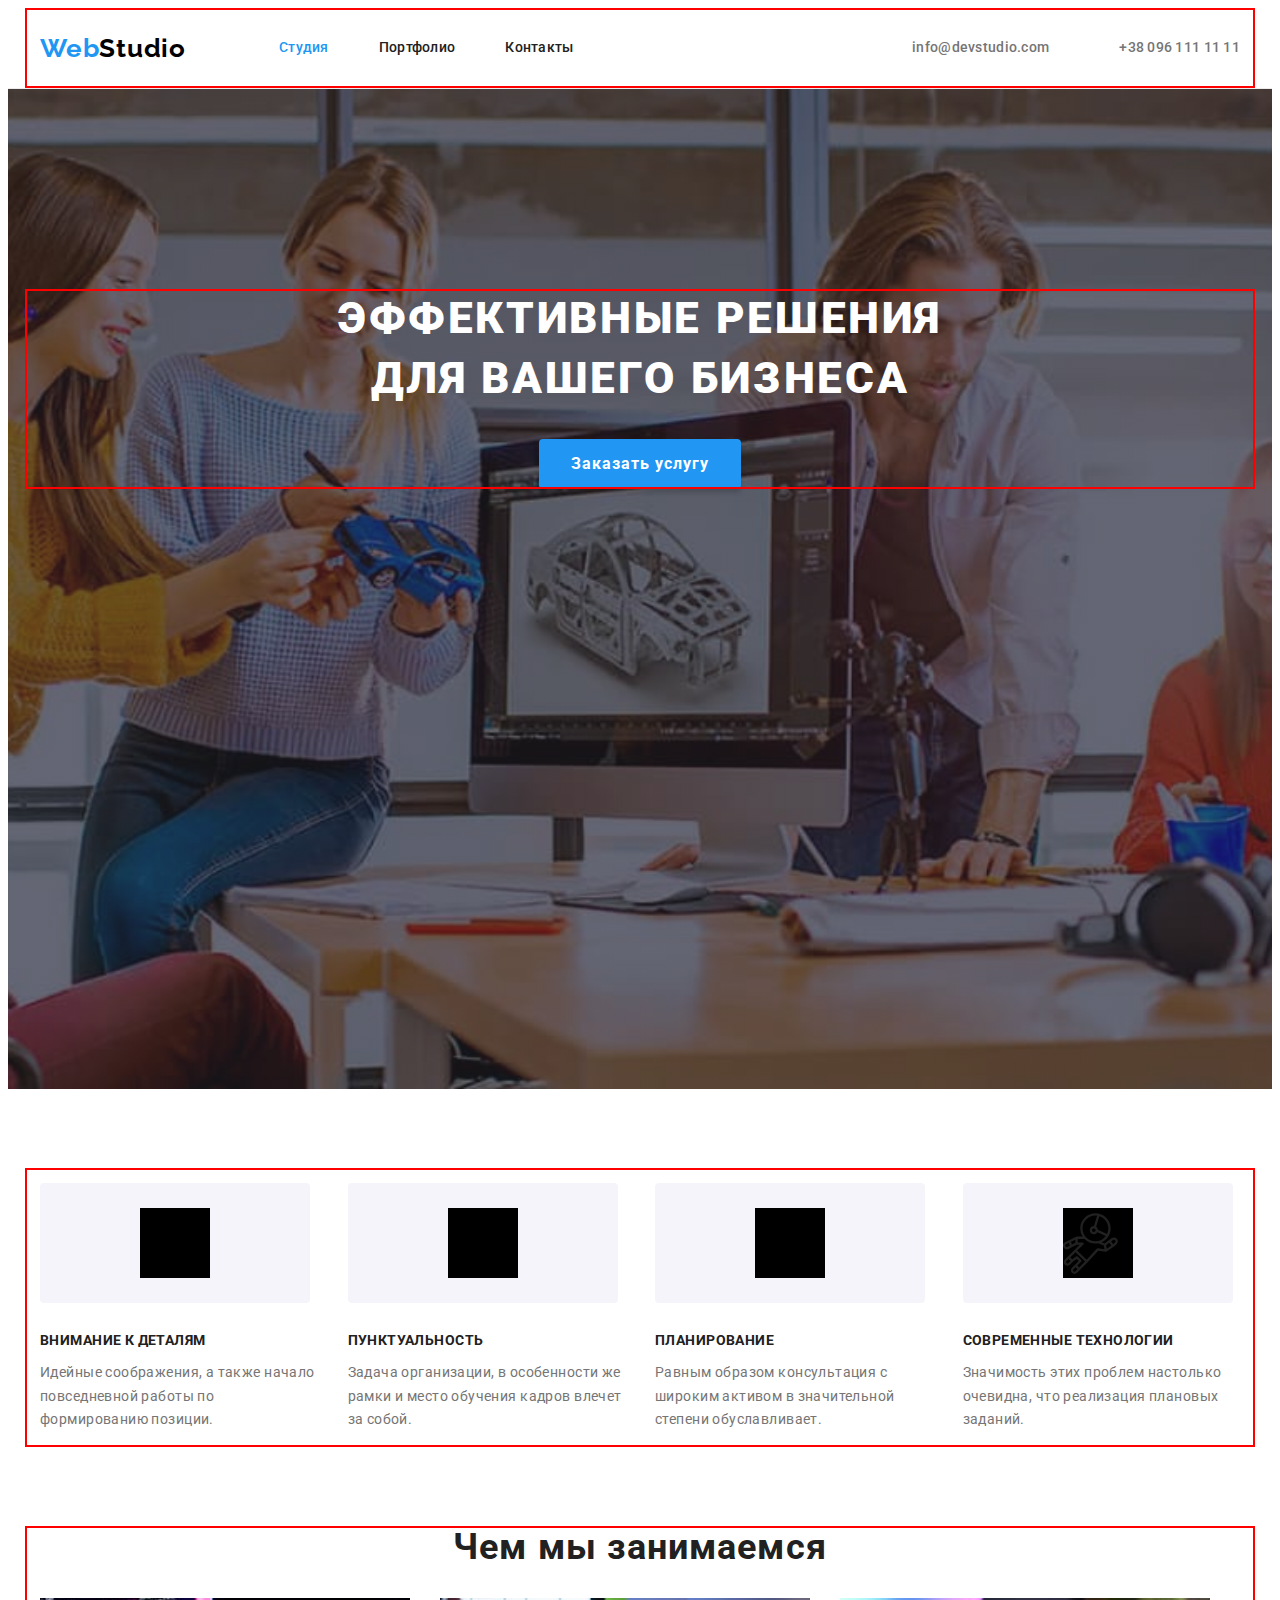
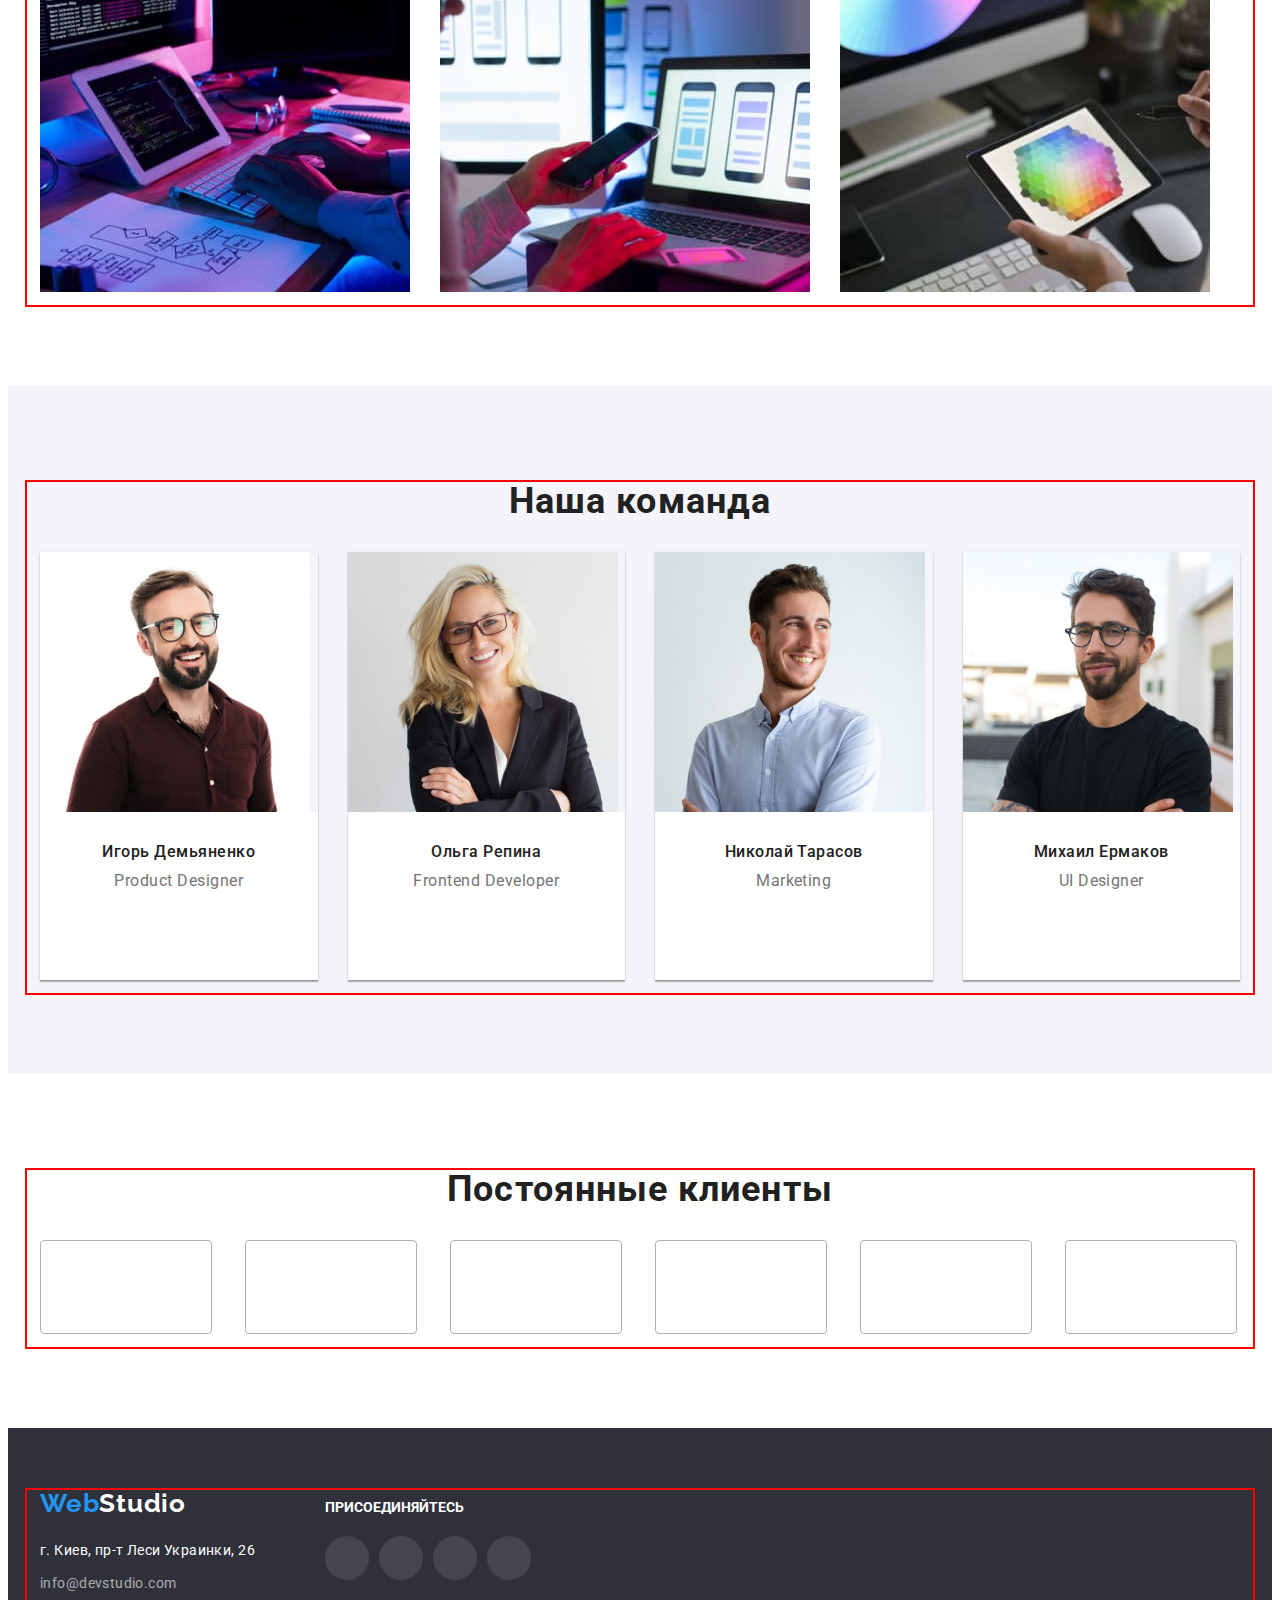
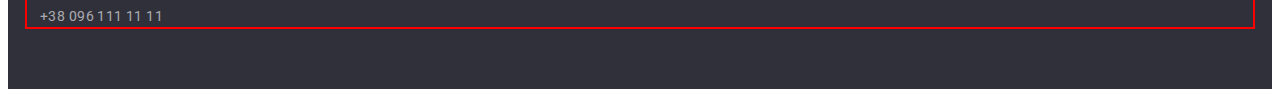
==== commit 5a7f0473: "внесені зміни дз 4" ====
--- a/index.html
+++ b/index.html
@@ -68,7 +68,7 @@
                 <li class="card-set-item benefits-icon">
                     <div class="benefits-rectangle">
                         <svg width="70" height="70">
-                            <use href="./images/icons.svg.svg#icon-antenna"></use>
+                            <use href="./images/icons.svg#icon-antenna"></use>
                         </svg>
                     </div>
                     <h2 class="feature">Внимание к деталям</h2>
@@ -280,42 +280,42 @@
                     <li class="card-set-item">
                         <a class="client-link" href="">
                             <svg class="client-logo">
-                                <use href="./images/icons.svg#icon-Logo-1"></use>
-                            </svg>
-                        </a>
-                    </li>
-                    <li class="card-set-item">
-                        <a class="client-link" href="">
-                            <svg class="client-logo">
-                                <use href="./images/icons.svg#icon-Logo-2"></use>
-                            </svg>
-                        </a>
-                    </li>
-                    <li class="card-set-item">
-                        <a class="client-link" href="">
-                            <svg class="client-logo">
-                                <use href="./images/icons.svg#icon-Logo-3"></use>
-                            </svg>
-                        </a>
-                    </li>
-                    <li class="card-set-item">
-                        <a class="client-link" href="">
-                            <svg class="client-logo">
-                                <use href="./images/icons.svg#icon-Logo-4"></use>
-                            </svg>
-                        </a>
-                    </li>
-                    <li class="card-set-item">
-                        <a class="client-link" href="">
-                            <svg class="client-logo">
-                                <use href="./images/icons.svg#icon-Logo-5"></use>
-                            </svg>
-                        </a>
-                    </li>
-                    <li class="card-set-item">
-                        <a class="client-link" href="">
-                            <svg class="client-logo">
-                                <use href="./images/icons.svg#icon-Logo-6"></use>
+                                <use href="./images/icons.svg#icon-Logo1"></use>
+                            </svg>
+                        </a>
+                    </li>
+                    <li class="card-set-item">
+                        <a class="client-link" href="">
+                            <svg class="client-logo">
+                                <use href="./images/icons.svg#icon-Logo2"></use>
+                            </svg>
+                        </a>
+                    </li>
+                    <li class="card-set-item">
+                        <a class="client-link" href="">
+                            <svg class="client-logo">
+                                <use href="./images/icons.svg#icon-Logo3"></use>
+                            </svg>
+                        </a>
+                    </li>
+                    <li class="card-set-item">
+                        <a class="client-link" href="">
+                            <svg class="client-logo">
+                                <use href="./images/icons.svg#icon-Logo4"></use>
+                            </svg>
+                        </a>
+                    </li>
+                    <li class="card-set-item">
+                        <a class="client-link" href="">
+                            <svg class="client-logo">
+                                <use href="./images/icons.svg#icon-Logo5"></use>
+                            </svg>
+                        </a>
+                    </li>
+                    <li class="card-set-item">
+                        <a class="client-link" href="">
+                            <svg class="client-logo">
+                                <use href="./images/icons.svg#icon-Logo6"></use>
                             </svg>
                         </a>
                     </li>
--- a/css/styles.css
+++ b/css/styles.css
@@ -361,9 +361,11 @@
     background: #2F303A;
     padding-top: 60px;
     padding-bottom: 60px;
+    
 }
 .container-footer {
     display: flex;
+    align-items: baseline;
 }
 .footer-logo {
     font-family: 'Raleway';
@@ -410,8 +412,9 @@
     margin-bottom: 9px;
 }
 .join {
-    align-items: center;
+    align-items: baseline;
     margin-left: 70px;
+
     
 }
 .join-title {
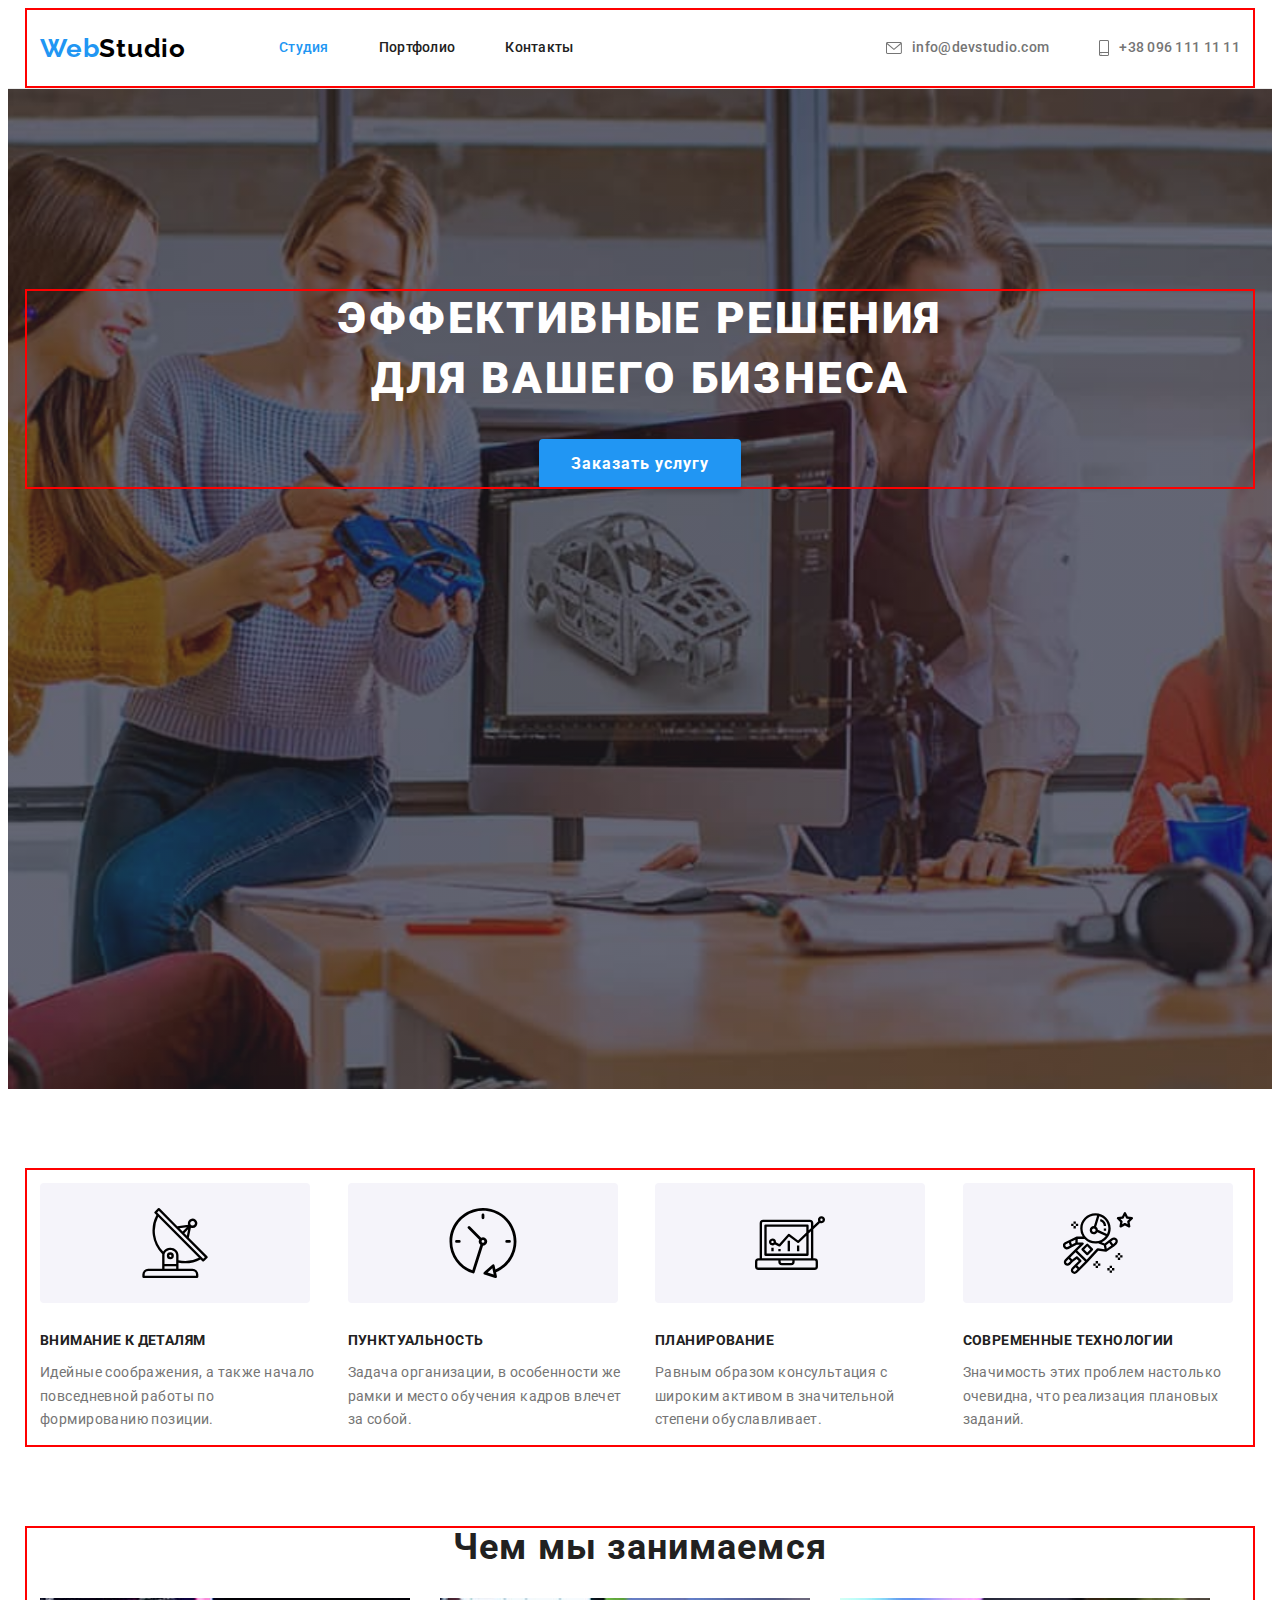
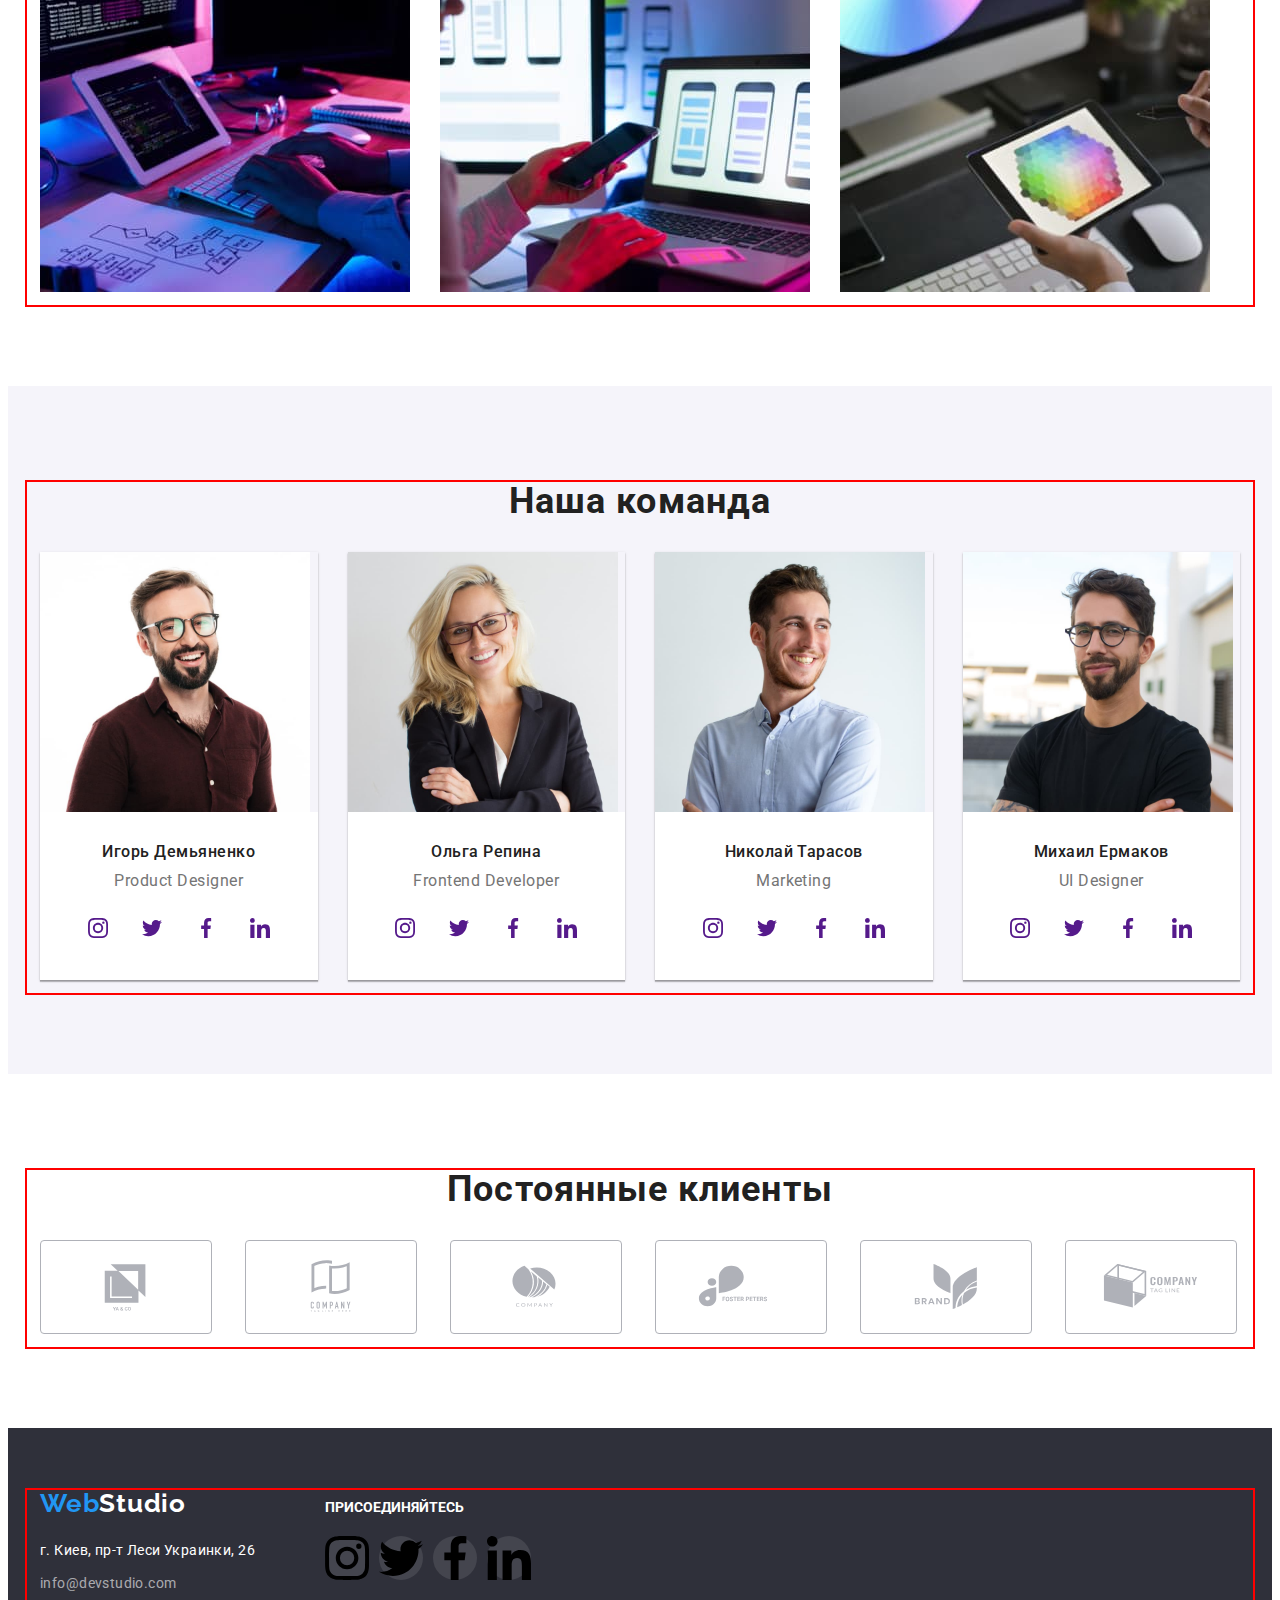
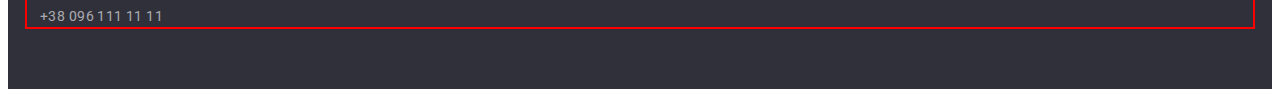
==== commit b9a41785: "changed file icons.svg" ====
--- a/index.html
+++ b/index.html
@@ -38,14 +38,14 @@
             <li class="header-contact-item"> 
                 <a class="contact-link  link" href="mailto:info@devstudio.com">
                     <svg class="icon-mail" width="16" height="12" >
-                        <use href="./images/icons.svg#icon-envelope"></use>
+                        <use href="./images/icons.svg#envelope"></use>
                     </svg>
                     info@devstudio.com</a>
             </li> 
             <li class="header-contact-item">
                 <a class="contact-link link  " href="tel:+380961111111">
                     <svg class="icon-tel" width="10" height="16">
-                        <use href="./images/icons.svg#icon-smartphone"></use>
+                        <use href="./images/icons.svg#smartphone"></use>
                     </svg>
                      +38 096 111 11 11</a></li>
          </ul>  
@@ -68,7 +68,7 @@
                 <li class="card-set-item benefits-icon">
                     <div class="benefits-rectangle">
                         <svg width="70" height="70">
-                            <use href="./images/icons.svg#icon-antenna"></use>
+                            <use href="./images/icons.svg#antenna"></use>
                         </svg>
                     </div>
                     <h2 class="feature">Внимание к деталям</h2>
@@ -77,7 +77,7 @@
                 <li class="card-set-item benefits-icon">
                     <div class="benefits-rectangle">
                         <svg width="70" height="70">
-                            <use href="./images/icons.svg#icon-clock"></use>
+                            <use href="./images/icons.svg#clock"></use>
                         </svg>
                     </div>
                     <h2 class="feature">Пунктуальность</h2>
@@ -86,7 +86,7 @@
                 <li class="card-set-item benefits-icon">
                     <div class="benefits-rectangle">
                         <svg width="70" height="70">
-                            <use href="./images/icons.svg#icon-diagram"></use>
+                            <use href="./images/icons.svg#diagram"></use>
                         </svg>
                     </div>
                     <h2 class="feature">Планирование</h2>
@@ -95,7 +95,7 @@
                 <li class="card-set-item benefits-icon">
                     <div class="benefits-rectangle">
                         <svg width="70" height="70">
-                            <use href="./images/icons.svg#icon-astronaut"></use>
+                            <use href="./images/icons.svg#astronaut"></use>
                         </svg>
                     </div>
                     <h2 class="feature">Современные технологии</h2>
@@ -129,28 +129,28 @@
                             <li class="icon-item ">
                                 <a class="icon-link" href="">
                                     <svg class="team-icon"> 
-                                        <use href="./images/icons.svg#icon-instagram"></use>
-                                    </svg>
-                                </a>
-                            </li>
-                            <li class="icon-item ">
-                                <a class="icon-link" href="">
-                                    <svg class="team-icon">
-                                        <use href="./images/icons.svg#icon-twitter"></use>
-                                    </svg>
-                                </a>
-                            </li>
-                            <li class="icon-item ">
-                                <a class="icon-link" href="">
-                                    <svg class="team-icon">
-                                        <use href="./images/icons.svg#icon-facebook"></use>
-                                    </svg>
-                                </a>
-                            </li>
-                            <li class="icon-item ">
-                                <a class="icon-link" href="">
-                                    <svg class="team-icon">
-                                        <use href="./images/icons.svg#icon-linkedin"></use>
+                                        <use href="./images/icons.svg#instagram"></use>
+                                    </svg>
+                                </a>
+                            </li>
+                            <li class="icon-item ">
+                                <a class="icon-link" href="">
+                                    <svg class="team-icon">
+                                        <use href="./images/icons.svg#twitter"></use>
+                                    </svg>
+                                </a>
+                            </li>
+                            <li class="icon-item ">
+                                <a class="icon-link" href="">
+                                    <svg class="team-icon">
+                                        <use href="./images/icons.svg#facebook"></use>
+                                    </svg>
+                                </a>
+                            </li>
+                            <li class="icon-item ">
+                                <a class="icon-link" href="">
+                                    <svg class="team-icon">
+                                        <use href="./images/icons.svg#linkedin"></use>
                                     </svg>
                                 </a>
                             </li>
@@ -166,28 +166,28 @@
                             <li class="icon-item ">
                                 <a class="icon-link" href="">
                                     <svg class="team-icon">
-                                        <use href="./images/icons.svg#icon-instagram"></use>
-                                    </svg>
-                                </a>
-                            </li>
-                            <li class="icon-item ">
-                                <a class="icon-link" href="">
-                                    <svg class="team-icon">
-                                        <use href="./images/icons.svg#icon-twitter"></use>
-                                    </svg>
-                                </a>
-                            </li>
-                            <li class="icon-item ">
-                                <a class="icon-link" href="">
-                                    <svg class="team-icon">
-                                        <use href="./images/icons.svg#icon-facebook"></use>
-                                    </svg>
-                                </a>
-                            </li>
-                            <li class="icon-item ">
-                                <a class="icon-link" href="">
-                                    <svg class="team-icon">
-                                        <use href="./images/icons.svg#icon-linkedin"></use>
+                                        <use href="./images/icons.svg#instagram"></use>
+                                    </svg>
+                                </a>
+                            </li>
+                            <li class="icon-item ">
+                                <a class="icon-link" href="">
+                                    <svg class="team-icon">
+                                        <use href="./images/icons.svg#twitter"></use>
+                                    </svg>
+                                </a>
+                            </li>
+                            <li class="icon-item ">
+                                <a class="icon-link" href="">
+                                    <svg class="team-icon">
+                                        <use href="./images/icons.svg#facebook"></use>
+                                    </svg>
+                                </a>
+                            </li>
+                            <li class="icon-item ">
+                                <a class="icon-link" href="">
+                                    <svg class="team-icon">
+                                        <use href="./images/icons.svg#linkedin"></use>
                                     </svg>
                                 </a>
                             </li>
@@ -203,28 +203,28 @@
                             <li class="icon-item ">
                                 <a class="icon-link" href="">
                                     <svg class="team-icon">
-                                        <use href="./images/icons.svg#icon-instagram"></use>
-                                    </svg>
-                                </a>
-                            </li>
-                            <li class="icon-item ">
-                                <a class="icon-link" href="">
-                                    <svg class="team-icon">
-                                        <use href="./images/icons.svg#icon-twitter"></use>
-                                    </svg>
-                                </a>
-                            </li>
-                            <li class="icon-item ">
-                                <a class="icon-link" href="">
-                                    <svg class="team-icon">
-                                        <use href="./images/icons.svg#icon-facebook"></use>
-                                    </svg>
-                                </a>
-                            </li>
-                            <li class="icon-item ">
-                                <a class="icon-link" href="">
-                                    <svg class="team-icon">
-                                        <use href="./images/icons.svg#icon-linkedin"></use>
+                                        <use href="./images/icons.svg#instagram"></use>
+                                    </svg>
+                                </a>
+                            </li>
+                            <li class="icon-item ">
+                                <a class="icon-link" href="">
+                                    <svg class="team-icon">
+                                        <use href="./images/icons.svg#twitter"></use>
+                                    </svg>
+                                </a>
+                            </li>
+                            <li class="icon-item ">
+                                <a class="icon-link" href="">
+                                    <svg class="team-icon">
+                                        <use href="./images/icons.svg#facebook"></use>
+                                    </svg>
+                                </a>
+                            </li>
+                            <li class="icon-item ">
+                                <a class="icon-link" href="">
+                                    <svg class="team-icon">
+                                        <use href="./images/icons.svg#linkedin"></use>
                                     </svg>
                                 </a>
                             </li>
@@ -240,28 +240,28 @@
                             <li class="icon-item ">
                                 <a class="icon-link" href="">
                                     <svg class="team-icon">
-                                        <use href="./images/icons.svg#icon-instagram"></use>
-                                    </svg>
-                                </a>
-                            </li>
-                            <li class="icon-item ">
-                                <a class="icon-link" href="">
-                                    <svg class="team-icon">
-                                        <use href="./images/icons.svg#icon-twitter"></use>
-                                    </svg>
-                                </a>
-                            </li>
-                            <li class="icon-item ">
-                                <a class="icon-link" href="">
-                                    <svg class="team-icon">
-                                        <use href="./images/icons.svg#icon-facebook"></use>
-                                    </svg>
-                                </a>
-                            </li>
-                            <li class="icon-item ">
-                                <a class="icon-link" href="">
-                                    <svg class="team-icon">
-                                        <use href="./images/icons.svg#icon-linkedin"></use>
+                                        <use href="./images/icons.svg#instagram"></use>
+                                    </svg>
+                                </a>
+                            </li>
+                            <li class="icon-item ">
+                                <a class="icon-link" href="">
+                                    <svg class="team-icon">
+                                        <use href="./images/icons.svg#twitter"></use>
+                                    </svg>
+                                </a>
+                            </li>
+                            <li class="icon-item ">
+                                <a class="icon-link" href="">
+                                    <svg class="team-icon">
+                                        <use href="./images/icons.svg#facebook"></use>
+                                    </svg>
+                                </a>
+                            </li>
+                            <li class="icon-item ">
+                                <a class="icon-link" href="">
+                                    <svg class="team-icon">
+                                        <use href="./images/icons.svg#linkedin"></use>
                                     </svg>
                                 </a>
                             </li>
@@ -280,42 +280,42 @@
                     <li class="card-set-item">
                         <a class="client-link" href="">
                             <svg class="client-logo">
-                                <use href="./images/icons.svg#icon-Logo1"></use>
-                            </svg>
-                        </a>
-                    </li>
-                    <li class="card-set-item">
-                        <a class="client-link" href="">
-                            <svg class="client-logo">
-                                <use href="./images/icons.svg#icon-Logo2"></use>
-                            </svg>
-                        </a>
-                    </li>
-                    <li class="card-set-item">
-                        <a class="client-link" href="">
-                            <svg class="client-logo">
-                                <use href="./images/icons.svg#icon-Logo3"></use>
-                            </svg>
-                        </a>
-                    </li>
-                    <li class="card-set-item">
-                        <a class="client-link" href="">
-                            <svg class="client-logo">
-                                <use href="./images/icons.svg#icon-Logo4"></use>
-                            </svg>
-                        </a>
-                    </li>
-                    <li class="card-set-item">
-                        <a class="client-link" href="">
-                            <svg class="client-logo">
-                                <use href="./images/icons.svg#icon-Logo5"></use>
-                            </svg>
-                        </a>
-                    </li>
-                    <li class="card-set-item">
-                        <a class="client-link" href="">
-                            <svg class="client-logo">
-                                <use href="./images/icons.svg#icon-Logo6"></use>
+                                <use href="./images/icons.svg#logo-1"></use>
+                            </svg>
+                        </a>
+                    </li>
+                    <li class="card-set-item">
+                        <a class="client-link" href="">
+                            <svg class="client-logo">
+                                <use href="./images/icons.svg#logo-2"></use>
+                            </svg>
+                        </a>
+                    </li>
+                    <li class="card-set-item">
+                        <a class="client-link" href="">
+                            <svg class="client-logo">
+                                <use href="./images/icons.svg#logo-3"></use>
+                            </svg>
+                        </a>
+                    </li>
+                    <li class="card-set-item">
+                        <a class="client-link" href="">
+                            <svg class="client-logo">
+                                <use href="./images/icons.svg#logo-4"></use>
+                            </svg>
+                        </a>
+                    </li>
+                    <li class="card-set-item">
+                        <a class="client-link" href="">
+                            <svg class="client-logo">
+                                <use href="./images/icons.svg#logo-5"></use>
+                            </svg>
+                        </a>
+                    </li>
+                    <li class="card-set-item">
+                        <a class="client-link" href="">
+                            <svg class="client-logo">
+                                <use href="./images/icons.svg#logo-6"></use>
                             </svg>
                         </a>
                     </li>
@@ -346,27 +346,27 @@
                 <li class="social-item"> 
                     <a class="social-link" href="">
                     <svg>
-                        <use href="./images/icons.svg#icon-instagram"></use>
+                        <use href="./images/icons.svg#instagram"></use>
                     </svg>
                 </a></li>
                 <li class="social-item">
                     <a class="social-link" href="">
                         <svg>
-                            <use href="./images/icons.svg#icon-twitter"></use>
+                            <use href="./images/icons.svg#twitter"></use>
                         </svg>
                     </a>
                 </li>
                 <li class="social-item">
                     <a class="social-link" href="">
                         <svg>
-                            <use href="./images/icons.svg#icon-facebook"></use>
+                            <use href="./images/icons.svg#facebook"></use>
                         </svg>
                     </a>
                 </li>
                 <li class="social-item">
                     <a class="social-link" href="">
                         <svg>
-                            <use href="./images/icons.svg#icon-linkedin"></use>
+                            <use href="./images/icons.svg#linkedin"></use>
                         </svg>
                     </a>
                 </li>
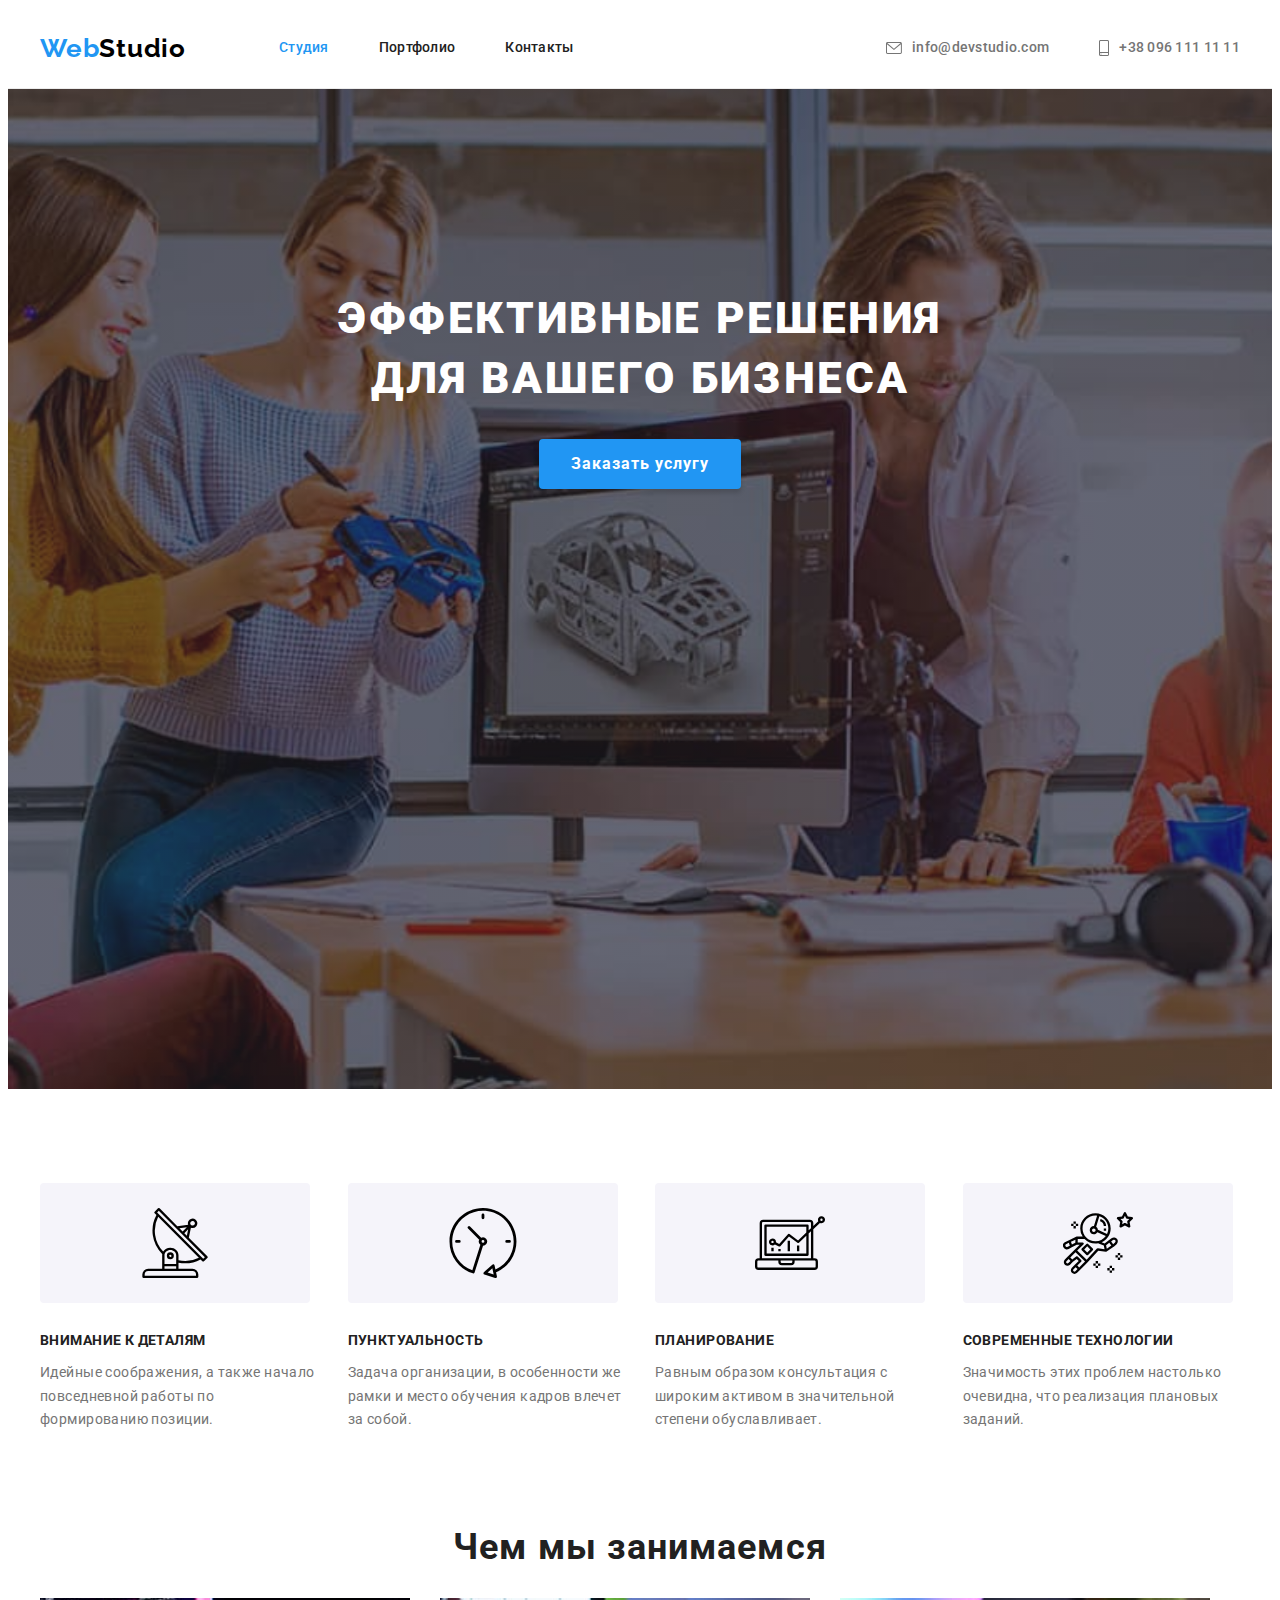
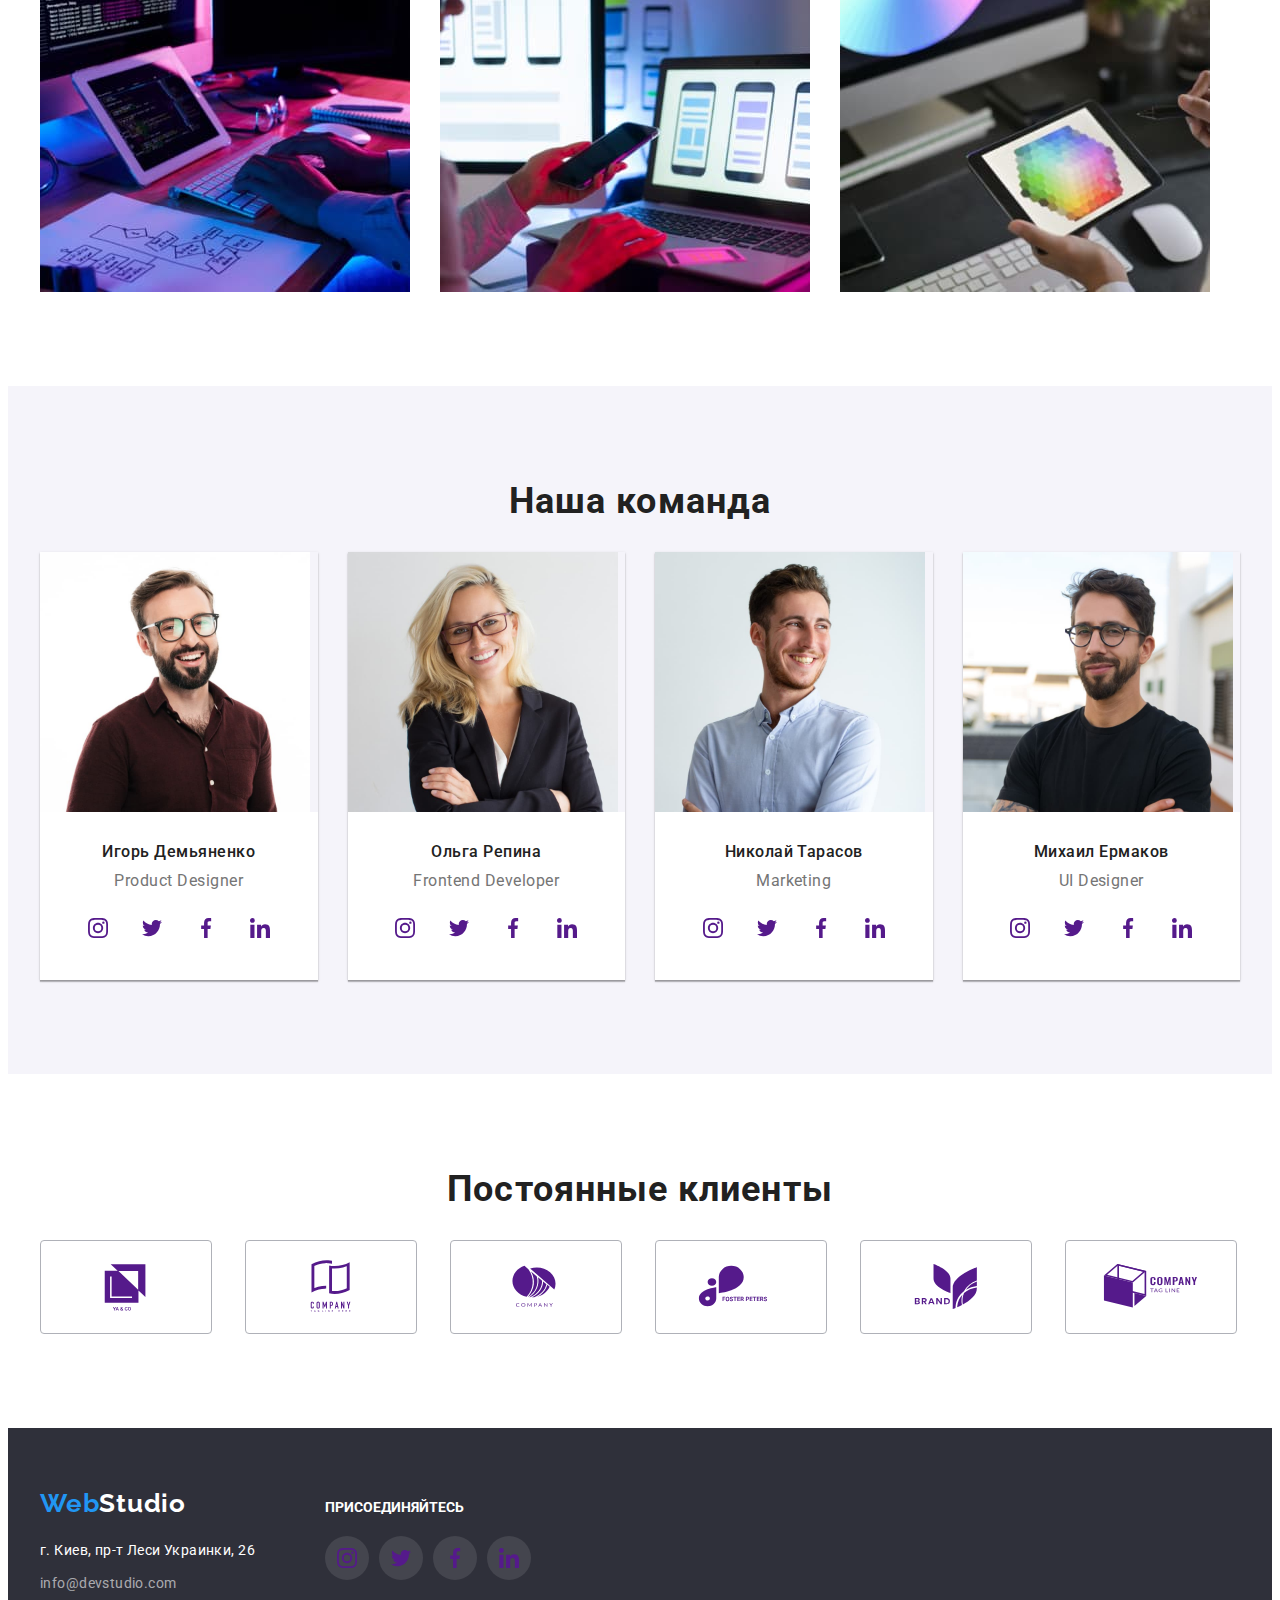
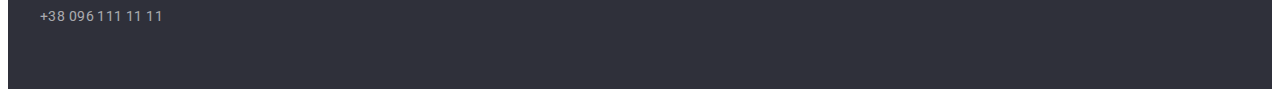
==== commit b6cf7593: "added changes" ====
--- a/index.html
+++ b/index.html
@@ -345,27 +345,27 @@
             <ul class="social list">
                 <li class="social-item"> 
                     <a class="social-link" href="">
-                    <svg>
+                    <svg class="social-icon">
                         <use href="./images/icons.svg#instagram"></use>
                     </svg>
                 </a></li>
                 <li class="social-item">
                     <a class="social-link" href="">
-                        <svg>
+                        <svg class="social-icon">
                             <use href="./images/icons.svg#twitter"></use>
                         </svg>
                     </a>
                 </li>
                 <li class="social-item">
                     <a class="social-link" href="">
-                        <svg>
+                        <svg class="social-icon">
                             <use href="./images/icons.svg#facebook"></use>
                         </svg>
                     </a>
                 </li>
                 <li class="social-item">
                     <a class="social-link" href="">
-                        <svg>
+                        <svg class="social-icon">
                             <use href="./images/icons.svg#linkedin"></use>
                         </svg>
                     </a>
--- a/css/styles.css
+++ b/css/styles.css
@@ -40,8 +40,9 @@
     padding-bottom: 94px;
 }
 .container {
-    outline: 2px solid red;
-    outline-offset: -2px;
+   /* outline: 2px solid red;
+    outline-offset: -2px;*/
+
     width: 1200px;
     padding-left: 15px;
     padding-right: 15px;
@@ -349,11 +350,15 @@
 }
 .client-link:hover {
     border: 1px solid var(--link-text-color);
+    color: var(--link-text-color);
 }
 .client-logo {
     width: 106px;
     height: 60px;
-    fill: #afb1b8;
+    fill: currentColor;
+}
+.client-logo:hover {
+    fill: var(--link-text-color);
 }
 
  /*-----------FOOTER-----------*/
@@ -413,9 +418,7 @@
 }
 .join {
     align-items: baseline;
-    margin-left: 70px;
-
-    
+    margin-left: 70px;    
 }
 .join-title {
     margin-bottom: 20px;
@@ -450,7 +453,7 @@
 .social-icon {
     width: 20px;
     height: 20px;
-    fill: #FFFFFF;
+    fill: currentColor;
 }
  /*-----------Main-Portfolio-----------*/
  .filter-list {
